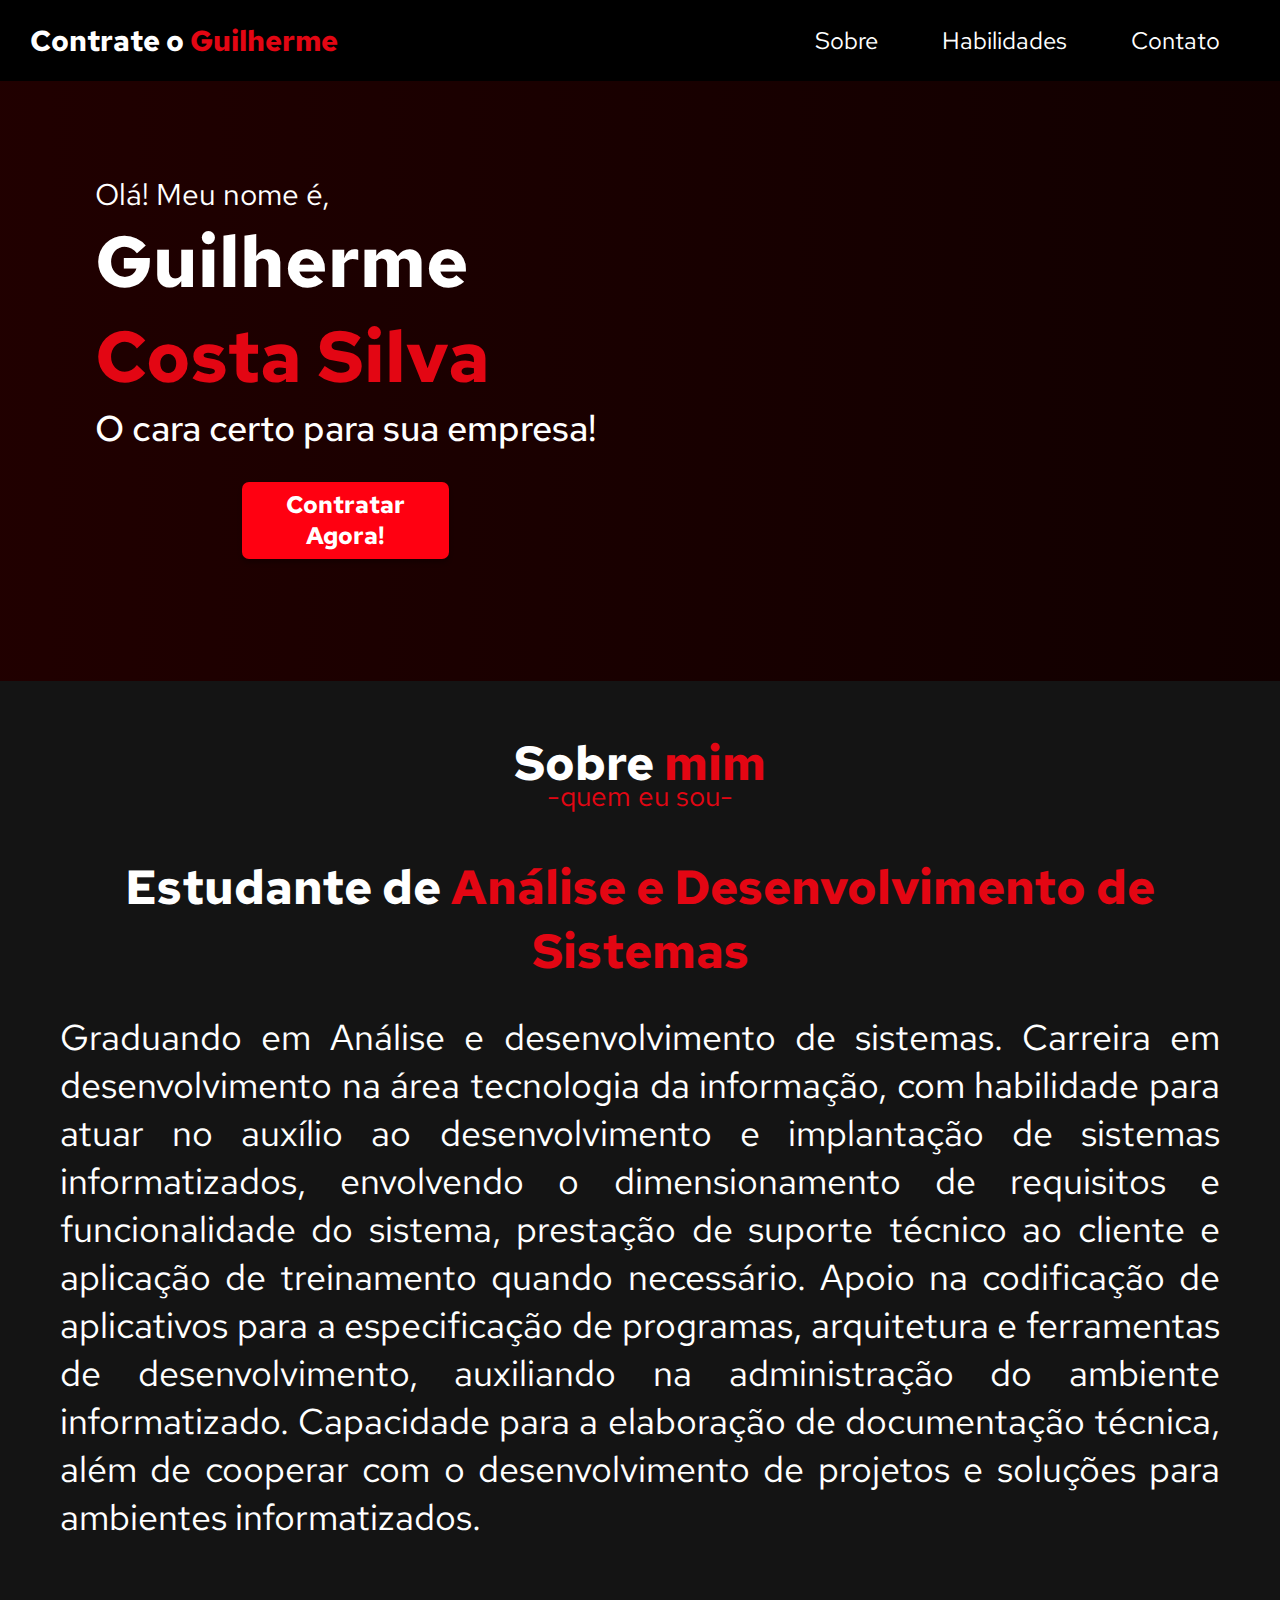
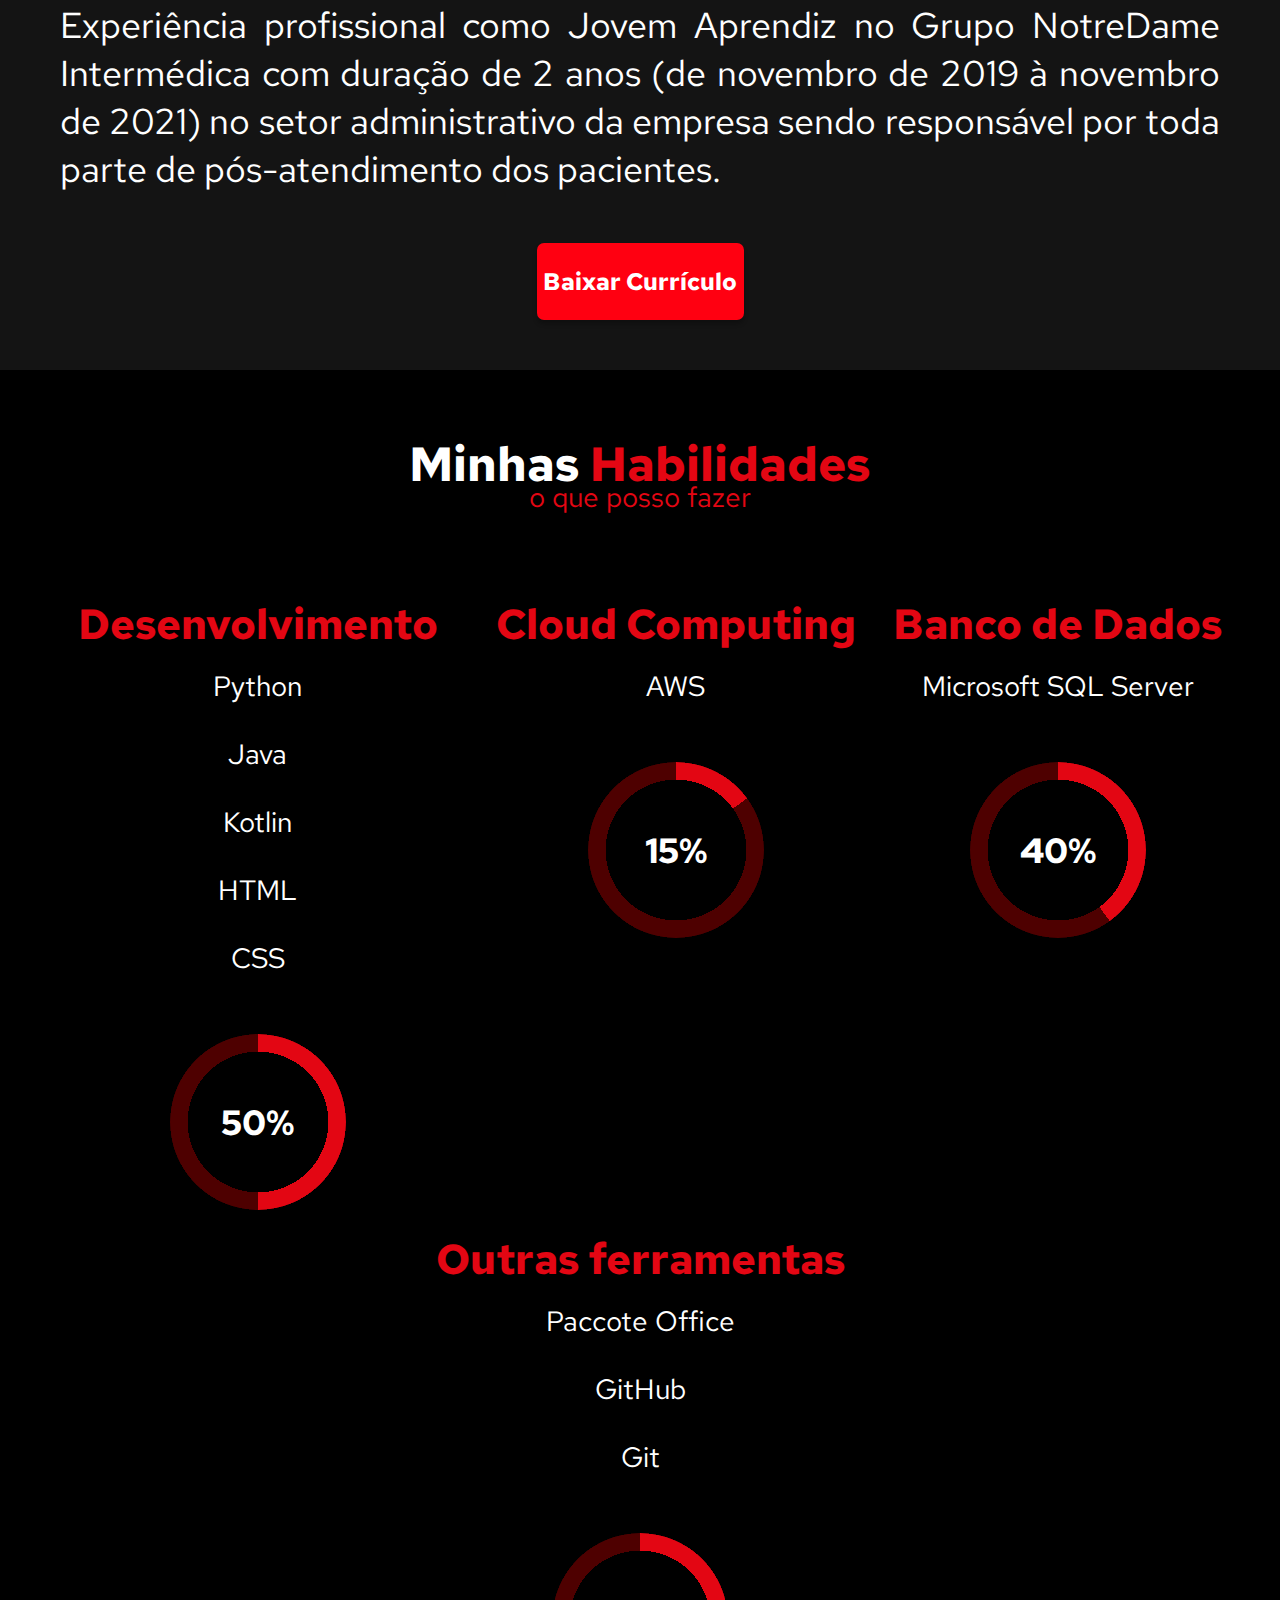
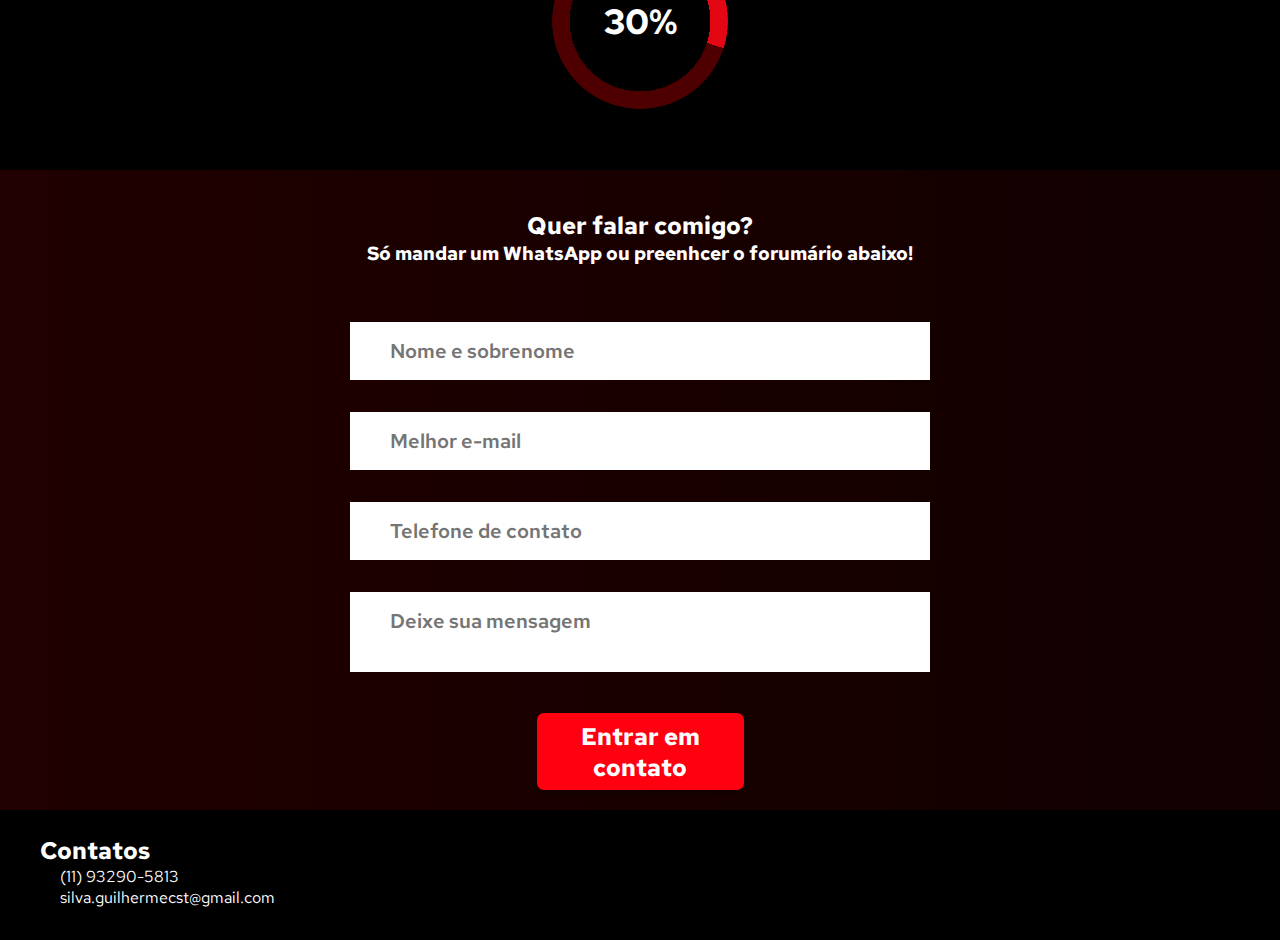
==== index.html @ 9d79dab5 "Add files via upload" ====
<!DOCTYPE html>
<html lang="pt-BR">

<head>
    <meta charset="UTF-8">
    <meta http-equiv="X-UA-Compatible" content="IE=edge">
    <meta name="viewport" content="width=device-width, initial-scale=1.0">
    <meta name="viewport" content="O profissional que você estava procurando para seu projeto!">
    <link rel="stylesheet" type="text/css" href="style.css">
    <title>Guilherme Costa Silva - Estudante de Análise e Desenvolvimento de Sistemas</title>
</head>

<body>
    <header>

        <p class="contrateoguilherme">Contrate o <em>Guilherme</em></p>
        <nav>
            <a href="#sobremim">Sobre</a>
            <a href="#habilidades">Habilidades</a>
            <a href="#contato">Contato</a>
        </nav>

    </header>
    <main class="conteudo">
        <section class="conteudo-banner">
            <div class="caixa-banner">
                <p class="texto-banner">Olá! Meu nome é,</p>
                <h1 class="nome-banner">
                    <p>Guilherme</p><em>Costa Silva</em>
                </h1>
                <h2 class="subtitulo-banner">O cara certo para sua empresa!</h2>
                <div class="botao1">
                    <button class="botao-contratar">Contratar<br>Agora!</button>
                </div>
            </div>
            <div></div>
        </section>
        <section class="sobremim" id="sobremim">
            <div class="titulo-sections">
                <h2 class="titulosections">Sobre <em>mim</em></h2>
                <h3 class="subtitulosections">-quem eu sou-</h3>
            </div>
            <div class="texto-sobremim">
                <h2 class="titulo-texto-sobremim">Estudante de <em>Análise e Desenvolvimento de Sistemas</em></h2>
                <p class="paragrafo-sobremim">Graduando em Análise e desenvolvimento de sistemas. Carreira em
                    desenvolvimento na área tecnologia da informação, com habilidade para atuar no auxílio ao
                    desenvolvimento e implantação de sistemas informatizados, envolvendo o dimensionamento de requisitos
                    e funcionalidade do sistema, prestação de suporte técnico ao cliente e aplicação de treinamento
                    quando necessário. Apoio na codificação de aplicativos para a especificação de programas,
                    arquitetura e ferramentas de desenvolvimento, auxiliando na administração do ambiente informatizado.
                    Capacidade para a elaboração de documentação técnica, além de cooperar com o desenvolvimento de
                    projetos e soluções para ambientes informatizados.</p>
                <p class="paragrafo-sobremim">Experiência profissional como Jovem Aprendiz no Grupo NotreDame
                    Intermédica com duração de 2 anos (de novembro de 2019 à novembro de 2021) no setor administrativo
                    da empresa sendo responsável por toda parte de pós-atendimento dos pacientes.</p>
                <button class="botao-curriculo">Baixar Currículo</button>
            </div>
        </section>
        <section class="minhashabilidades" id="habilidades">
            <div class="titulo-sections">
                <br><br>
                <h2 class="titulosections">Minhas <em>Habilidades</em></h2>
                <h3 class="subtitulosections">o que posso fazer</h3>
            </div>
            <div class="habilidades">
                <div class="desenvolvimento">
                    <h2 class="titulo-habilidades">Desenvolvimento</h2>
                    <p>Python</p>
                    <p>Java</p>
                    <p>Kotlin</p>
                    <p>HTML</p>
                    <p>CSS</p>
                    <br><br>
                    <div role="progressbar" aria-valuenow="65" aria-valuemin="0" aria-valuemax="100" style="--value:50">
                    </div>
                    <br>
                </div>
                <div class="cloud">
                    <h2 class="titulo-habilidades">Cloud Computing</h2>
                    <p>AWS</p>
                    <br><br>
                    <div role="progressbar" aria-valuenow="65" aria-valuemin="0" aria-valuemax="100" style="--value:15">
                    </div>
                    <br>
                </div>
                <div class="bancodedados">
                    <h2 class="titulo-habilidades">Banco de Dados</h2>
                    <p>Microsoft SQL Server</p>
                    <br><br>
                    <div role="progressbar" aria-valuenow="65" aria-valuemin="0" aria-valuemax="100" style="--value:40">
                    </div>
                    <br>
                </div>
                <div class="outrasferramentas">
                    <h2 class="titulo-habilidades">Outras ferramentas</h2>
                    <p>Paccote Office</p>
                    <p>GitHub</p>
                    <p>Git</p>
                    <br><br>
                    <div role="progressbar" aria-valuenow="65" aria-valuemin="0" aria-valuemax="100" style="--value:30">
                    </div>
                    <br>
                </div>
            </div>

        </section>
        <section>
            <div class="formularioctt" id="contato">
                <h2>Quer falar comigo?</h2>
                <h3>Só mandar um WhatsApp ou preenhcer o forumário abaixo!</h3>
                <form class="formulario" action="index.html" method="post">
                    <input type="text" class="insira-nome" placeholder="Nome e sobrenome">
                    <input type="email" class="insira-nome" placeholder="Melhor e-mail">
                    <input type="tel" class="insira-nome" placeholder="Telefone de contato">
                    <textarea class="insira-nome" placeholder="Deixe sua mensagem"></textarea>
                    <button class="mensagem-form">Entrar em contato</button>
                </form>
            </div>
        </section>
    </main>
    <footer>
        <div class="footer">
            <h2>Contatos</h2>
            <p>(11) 93290-5813</p>
            <p>silva.guilhermecst@gmail.com</p>
        </div>
    </footer>


</body>

</html>
---- style.css ----
@import url('https://fonts.googleapis.com/css2?family=Red+Hat+Text:wght@400;500;600;700&display=swap');

* {
    margin: 0;
    padding: 0;
    box-sizing: border-box;
    text-decoration: none;
    font-family: 'Red Hat Text', sans-serif;
    color: white;
}

header {
    display: flex;
    flex-direction: row;
    justify-content: space-between;
    align-items: center;
    background-color: #000000;
    padding: 0 30px;
    height: 81px;
}

.contrateoguilherme {
    font-weight: bold;
    font-size: 29px;
}

em {
    color: #E30613;
    font-style: normal;
}

nav a{
    margin: 0 30px;
    font-size: 24px;
}

nav a:hover {
    color: #E30613;
    cursor: pointer;   
}

body {
    font-size: 100%;
    background: linear-gradient(270deg, #000000 -110.7%, #350000 232.49%);
}

.conteudo-banner {
    display: flex;
    flex-direction: row;
    align-items: center;
    justify-content: space-around;
    height: 600px;
    background-image: url(Imagens/hero.png);
    background-repeat: no-repeat;
    background-position: right;
    padding-right: 400px;
}


.caixa-banner {
    font-size: 30px;
    display: flex;
    flex-direction: column;
    align-items: left;
    justify-content: space-around;
}

.nome-banner {
    font-size: 72px;

}

.subtitulo-banner {
    font-size: 36px;
    font-weight: 500;
}

.botao1 {
    display: flex;
    justify-content: center;
    margin: 30px 0;
}

.botao-contratar {
    background-color: #ff0011;
    width: 207px;
    height: 77px;
    border-width: 0;
    border-radius: 7px;
    font-size: 24px;
    font-weight: bold;
    box-shadow: 0px 4px 4px rgba(0, 0, 0, 0.25);
}

.botao-contratar:hover {
    background-color: #E30613;
    cursor: pointer;   
}


.sobremim {
    background-color: #141414;
    z-index: 1;
    text-align: center;
    padding: 30px;
    display: flex;
    flex-direction: column;
}

.titulosections {
    padding-top: 20px;
    font-size: 48px;
    font-weight: bold;
}

.subtitulosections {
    font-weight: normal;
    font-size: 28px;
    color:#E30613;
    margin: -18px 0 0 0;
}

.titulo-texto-sobremim {
    margin-top: 40px;
    font-size: 48px;
    font-weight: bold;
}

.paragrafo-sobremim {
    font-weight: normal;
    font-size: 36px;
    padding: 30px;
    text-align: justify;
}

.botao-curriculo {
    background-color: #ff0011;
    width: 207px;
    height: 77px;
    border-width: 0;
    border-radius: 7px;
    font-size: 24px;
    font-weight: bold;
    box-shadow: 0px 4px 4px rgba(0, 0, 0, 0.25);
    margin: 20px 0;
}

.botao-curriculo:hover {
    background-color: #E30613;
    cursor: pointer;   
}

.minhashabilidades {
    background-color: #000000;
    text-align: center;
}

.desenvolvimento {
    display: flex;
    flex-direction: column;
    align-items: center;
}

.cloud {
    display: flex;
    flex-direction: column;
    align-items: center;
}

.bancodedados {
    display: flex;
    flex-direction: column;
    align-items: center;
}

.outrasferramentas {
    display: flex;
    flex-direction: column;
    align-items: center;
}

.habilidades {
    display: flex;
    flex-direction: row;
    justify-content: space-evenly;
    padding: 40px;
    align-items: flex-start;
    margin-top: 40px;
    flex-wrap: wrap;
}

.titulo-habilidades {
    font-size: 42px;
    color: #E30613;
}

.habilidades p {
    font-size: 28px;
    font-weight: 400;
    margin: 15px 0;
}

.cloud, .desenvolvimento, .bancodedados .outrasferramentas {
    width: 400px;
    display: flex;
    flex-direction: column;
    justify-content: center;
    align-items: center;
}


@keyframes growProgressBar {
    0%, 33% { --pgPercentage: 0; }
    100% { --pgPercentage: var(--value); }
  }
  
  @property --pgPercentage {
    syntax: '<number>';
    inherits: false;
    initial-value: 0;
  }
  
  div[role="progressbar"] {
    --size: 11rem;
    --fg: #E30613;
    --bg: rgb(78, 0, 0);
    --pgPercentage: var(--value);
    animation: growProgressBar 3s 1 forwards;
    width: var(--size);
    height: var(--size);
    border-radius: 50%;
    display: grid;
    place-items: center;
    background: 
      radial-gradient(closest-side, rgb(0, 0, 0) 80%, transparent 0 100%, rgb(0, 0, 0) 0),
      conic-gradient(var(--fg) calc(var(--pgPercentage) * 1%), var(--bg) 0)
      ;
    font-size: calc(var(--size) / 5);
    font-weight: bold;
    color: white;
  }
  
  div[role="progressbar"]::before {
    counter-reset: percentage var(--value);
    content: counter(percentage) '%';
  }

.formulario {
    margin-top: 40px;
    font-family:'Red Hat Text', sans-serif;
}

.formularioctt {
    margin-top: 40px;
    text-align: center;
    display: flex;
    align-items: center;
    flex-direction: column;
}

.formulario {
    padding: 0 10px;
    overflow: hidden;
    max-width: 600px;
}

.insira-nome {
    width: 100%;
    margin: 16px 0;
    border: 0;
    padding: 16px 40px;
    outline: none;
    color: #000000;
    transition: 0.5s;
    font-weight: 600;
    font-size: 20px;
}

.insira-nome:focus {
    box-shadow: 0 0 10px 2px #E30613; 
}

textarea {
    resize: none;
    height: 80px;
}

.mensagem-form {
    background-color: #ff0011;
    width: 207px;
    height: 77px;
    border-width: 0;
    border-radius: 7px;
    font-size: 24px;
    font-weight: bold;
    box-shadow: 0px 4px 4px rgba(0, 0, 0, 0.25);
    margin: 20px 0;
}

.mensagem-form:hover {
    background-color: #E30613;
    cursor: pointer;   
}

footer {
    background-color: #000000;
    height: 130px;
}

.footer {
    padding-top: 25px;
}
footer h2 {
    margin-left: 40px;
}

footer p {
    margin-left: 60px;
}
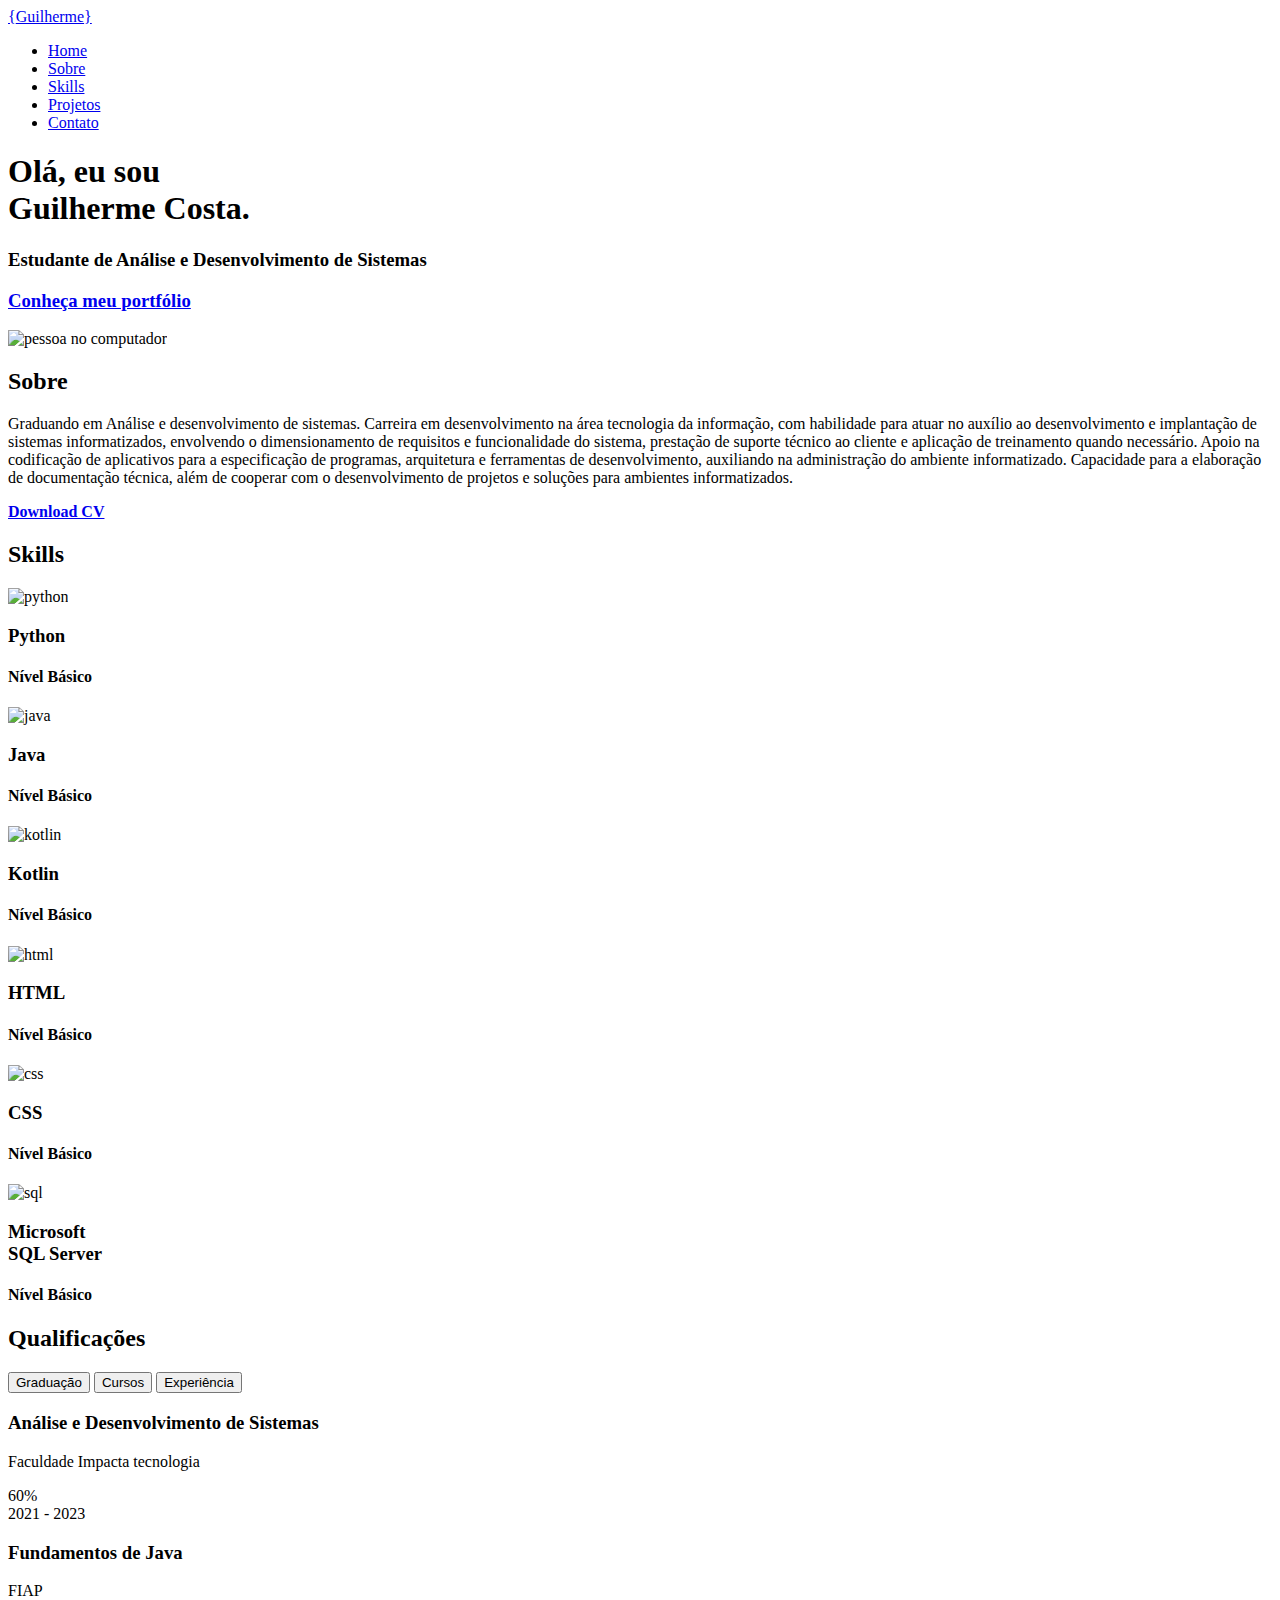
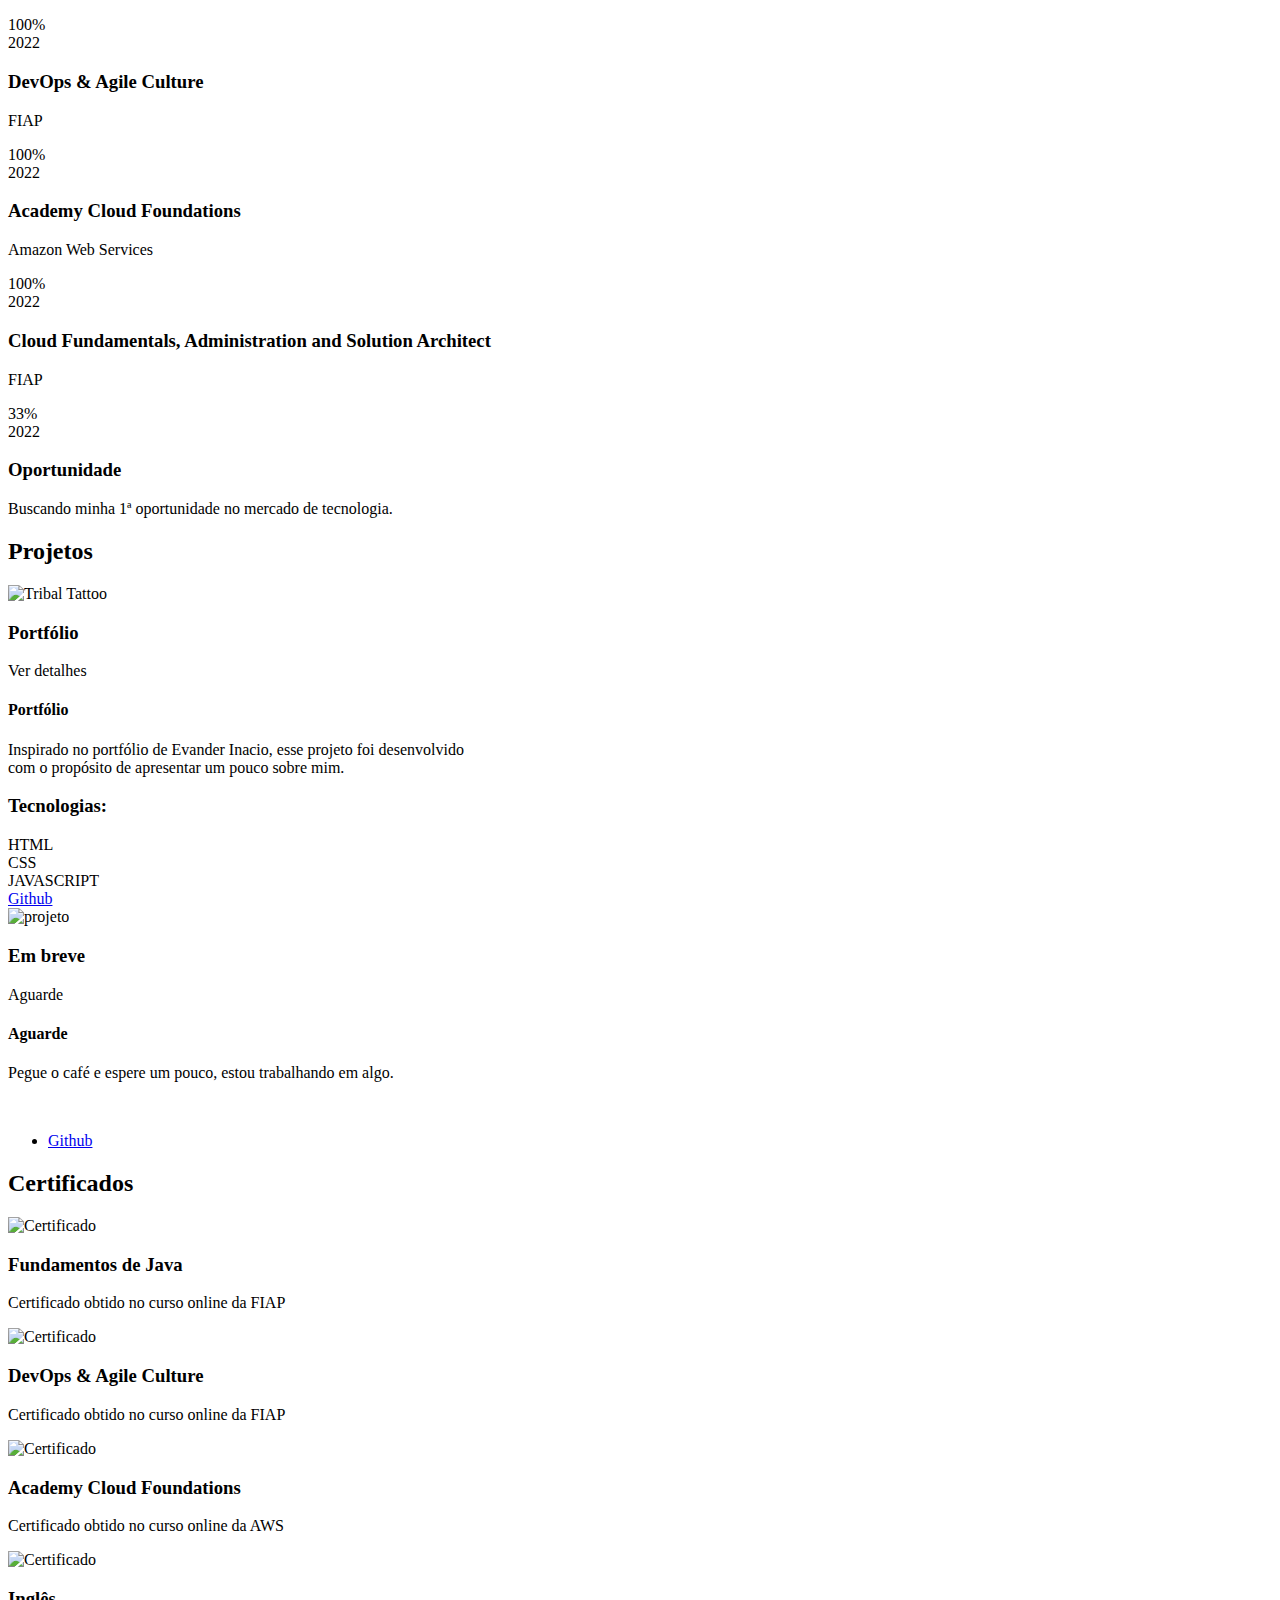
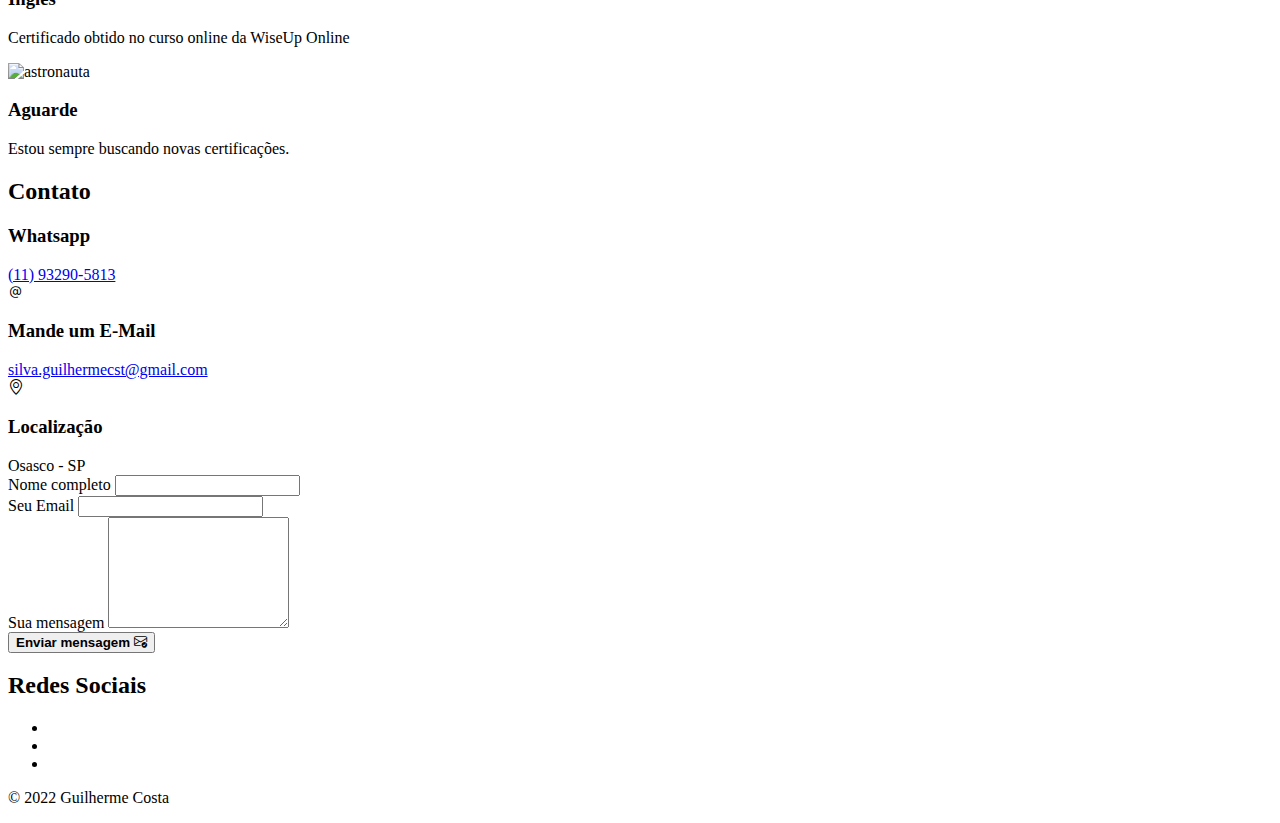
==== commit 78c41b5a: "Add files via upload" ====
--- a/index.html
+++ b/index.html
@@ -2,131 +2,634 @@
 <html lang="pt-BR">
 
 <head>
-    <meta charset="UTF-8">
-    <meta http-equiv="X-UA-Compatible" content="IE=edge">
-    <meta name="viewport" content="width=device-width, initial-scale=1.0">
-    <meta name="viewport" content="O profissional que você estava procurando para seu projeto!">
-    <link rel="stylesheet" type="text/css" href="style.css">
-    <title>Guilherme Costa Silva - Estudante de Análise e Desenvolvimento de Sistemas</title>
+
+  <meta charset="UTF-8">
+  <meta http-equiv="X-UA-Compatible" content="IE=edge">
+  <meta name="viewport" content="width=device-width, initial-scale=1.0">
+
+  <!--============= Unicons css ===================-->
+  <link rel="stylesheet" href="https://unicons.iconscout.com/release/v4.0.0/css/line.css" />
+
+  <!--============= bootstrap icons ===================-->
+  <link rel="stylesheet" href="https://cdn.jsdelivr.net/npm/bootstrap-icons@1.8.1/font/bootstrap-icons.css">
+
+  <!--============= Swiper ===================-->
+  <link rel="stylesheet" href="assets/css/swiper-bundle.min.css">
+
+  <link rel="stylesheet" href="assets/css/style.css">
+  <link rel="icon" href="assets/images/logo.svg">
+  <link rel="shortcut icon" href="assets/imagens/shortcut-icon.webp">
+  <title>Guilherme Costa</title>
 </head>
 
 <body>
-    <header>
-
-        <p class="contrateoguilherme">Contrate o <em>Guilherme</em></p>
-        <nav>
-            <a href="#sobremim">Sobre</a>
-            <a href="#habilidades">Habilidades</a>
-            <a href="#contato">Contato</a>
-        </nav>
-
-    </header>
-    <main class="conteudo">
-        <section class="conteudo-banner">
-            <div class="caixa-banner">
-                <p class="texto-banner">Olá! Meu nome é,</p>
-                <h1 class="nome-banner">
-                    <p>Guilherme</p><em>Costa Silva</em>
-                </h1>
-                <h2 class="subtitulo-banner">O cara certo para sua empresa!</h2>
-                <div class="botao1">
-                    <button class="botao-contratar">Contratar<br>Agora!</button>
-                </div>
-            </div>
-            <div></div>
-        </section>
-        <section class="sobremim" id="sobremim">
-            <div class="titulo-sections">
-                <h2 class="titulosections">Sobre <em>mim</em></h2>
-                <h3 class="subtitulosections">-quem eu sou-</h3>
-            </div>
-            <div class="texto-sobremim">
-                <h2 class="titulo-texto-sobremim">Estudante de <em>Análise e Desenvolvimento de Sistemas</em></h2>
-                <p class="paragrafo-sobremim">Graduando em Análise e desenvolvimento de sistemas. Carreira em
-                    desenvolvimento na área tecnologia da informação, com habilidade para atuar no auxílio ao
-                    desenvolvimento e implantação de sistemas informatizados, envolvendo o dimensionamento de requisitos
-                    e funcionalidade do sistema, prestação de suporte técnico ao cliente e aplicação de treinamento
-                    quando necessário. Apoio na codificação de aplicativos para a especificação de programas,
-                    arquitetura e ferramentas de desenvolvimento, auxiliando na administração do ambiente informatizado.
-                    Capacidade para a elaboração de documentação técnica, além de cooperar com o desenvolvimento de
-                    projetos e soluções para ambientes informatizados.</p>
-                <p class="paragrafo-sobremim">Experiência profissional como Jovem Aprendiz no Grupo NotreDame
-                    Intermédica com duração de 2 anos (de novembro de 2019 à novembro de 2021) no setor administrativo
-                    da empresa sendo responsável por toda parte de pós-atendimento dos pacientes.</p>
-                <button class="botao-curriculo">Baixar Currículo</button>
-            </div>
-        </section>
-        <section class="minhashabilidades" id="habilidades">
-            <div class="titulo-sections">
-                <br><br>
-                <h2 class="titulosections">Minhas <em>Habilidades</em></h2>
-                <h3 class="subtitulosections">o que posso fazer</h3>
-            </div>
-            <div class="habilidades">
-                <div class="desenvolvimento">
-                    <h2 class="titulo-habilidades">Desenvolvimento</h2>
-                    <p>Python</p>
-                    <p>Java</p>
-                    <p>Kotlin</p>
-                    <p>HTML</p>
-                    <p>CSS</p>
-                    <br><br>
-                    <div role="progressbar" aria-valuenow="65" aria-valuemin="0" aria-valuemax="100" style="--value:50">
-                    </div>
-                    <br>
-                </div>
-                <div class="cloud">
-                    <h2 class="titulo-habilidades">Cloud Computing</h2>
-                    <p>AWS</p>
-                    <br><br>
-                    <div role="progressbar" aria-valuenow="65" aria-valuemin="0" aria-valuemax="100" style="--value:15">
-                    </div>
-                    <br>
-                </div>
-                <div class="bancodedados">
-                    <h2 class="titulo-habilidades">Banco de Dados</h2>
-                    <p>Microsoft SQL Server</p>
-                    <br><br>
-                    <div role="progressbar" aria-valuenow="65" aria-valuemin="0" aria-valuemax="100" style="--value:40">
-                    </div>
-                    <br>
-                </div>
-                <div class="outrasferramentas">
-                    <h2 class="titulo-habilidades">Outras ferramentas</h2>
-                    <p>Paccote Office</p>
-                    <p>GitHub</p>
-                    <p>Git</p>
-                    <br><br>
-                    <div role="progressbar" aria-valuenow="65" aria-valuemin="0" aria-valuemax="100" style="--value:30">
-                    </div>
-                    <br>
-                </div>
-            </div>
-
-        </section>
-        <section>
-            <div class="formularioctt" id="contato">
-                <h2>Quer falar comigo?</h2>
-                <h3>Só mandar um WhatsApp ou preenhcer o forumário abaixo!</h3>
-                <form class="formulario" action="index.html" method="post">
-                    <input type="text" class="insira-nome" placeholder="Nome e sobrenome">
-                    <input type="email" class="insira-nome" placeholder="Melhor e-mail">
-                    <input type="tel" class="insira-nome" placeholder="Telefone de contato">
-                    <textarea class="insira-nome" placeholder="Deixe sua mensagem"></textarea>
-                    <button class="mensagem-form">Entrar em contato</button>
-                </form>
-            </div>
-        </section>
-    </main>
-    <footer>
-        <div class="footer">
-            <h2>Contatos</h2>
-            <p>(11) 93290-5813</p>
-            <p>silva.guilhermecst@gmail.com</p>
-        </div>
-    </footer>
-
-
+
+  <!--================== HEADER ========================-->
+  <header class="header" id="header">
+    <nav class="nav container">
+
+      <a href="#" class="nav_logo"><span class="logo_cor">{</span>Guilherme<span class="logo_cor">}</span></a>
+
+      <div class="nav_menu" id="nav-menu">
+        <ul class="nav_list grid">
+
+          <li class="nav_item">
+            <a href="#home" class="nav_link active-link"> Home </a>
+          </li>
+
+          <li class="nav_item">
+            <a href="#about" class="nav_link">Sobre</a>
+          </li>
+
+          <li class="nav_item">
+            <a href="#skills" class="nav_link">Skills</a>
+          </li>
+
+          <li class="nav_item">
+            <a href="#portfolio" class="nav_link">Projetos</a>
+          </li>
+
+          <li class="nav_item">
+            <a href="#contact" class="nav_link">Contato</a>
+          </li>
+        </ul>
+        <i class="uil uil-times nav_close" id="nav-close"></i>
+      </div>
+
+      <div class="nav_btns">
+        <!-- Theme change button -->
+        <i class="uil uil-moon change-theme uil-sun" id="theme-button"></i>
+
+        <div class="nav_toggle" id="nav-toggle">
+          <i class="uil uil-bars"></i>
+        </div>
+      </div>
+    </nav>
+  </header>
+
+  <!--================== MAIN ========================-->
+  <main class="main">
+
+    <!--================== HOME ========================-->
+    <section class="home section home_section" id="home">
+      <div class="home_container container grid">
+        <div class="home_content grid">
+
+          <div class="home_social">
+            <a href="https://www.linkedin.com/in/silva-guilherme-costa" target="_blank"
+              class="home_social-icon delaySmallReveal">
+              <i class="uil uil-linkedin-alt"></i>
+            </a>
+            <a href="https://api.whatsapp.com/send?phone=+5511932905813&text=Olá Guilherme! te achei através de seu portfólio."
+              target="_blank" class="home_social-icon delayMediumReveal">
+              <i class="uil uil-whatsapp"></i>
+            </a>
+            <a href="https://github.com/Guilhermecst" target="_blank" class="home_social-icon delayLargeReveal">
+              <i class="uil uil-github-alt"></i>
+            </a>
+          </div>
+
+          <div class="home_effect-wrap">
+            <div class="effect effect-1"></div>
+            <div class="effect effect-3">
+            </div>
+          </div>
+
+          <div class="home_data">
+            <h1 class="home_title">Olá, eu sou <br> Guilherme Costa<span class="score">.</span></h1>
+            <h3 class="home_subtitle home_animation">Estudante de Análise e Desenvolvimento de Sistemas<h3>
+
+                <a href="#portfolio" class="button_main">
+                  <b>Conheça meu portfólio</b> <i class="uil uil-message button_icon"></i>
+                </a>
+
+          </div>
+        </div>
+      </div>
+    </section>
+
+    <div class="home_desktop">
+      <div class="home_people">
+        <img class="developer-img" src="assets/imagens/developer.png" alt="pessoa no computador">
+      </div>
+    </div>
+    </div>
+
+    <!--================== ABOUT ========================-->
+    <section class="about section" id="about">
+      <h2 class="section_title">Sobre</h2>
+
+      <div class="about_container container grid">
+
+        <div class="about_data">
+          <p class="about_description"> Graduando em Análise e desenvolvimento de sistemas.
+            Carreira em desenvolvimento na área tecnologia da informação,
+            com habilidade para atuar no auxílio ao desenvolvimento e implantação
+            de sistemas informatizados, envolvendo o dimensionamento de requisitos e
+            funcionalidade do sistema, prestação de suporte técnico ao cliente e aplicação
+            de treinamento quando necessário. Apoio na codificação de aplicativos para a
+            especificação de programas, arquitetura e ferramentas de desenvolvimento,
+            auxiliando na administração do ambiente informatizado. Capacidade para a
+            elaboração de documentação técnica, além de cooperar com o desenvolvimento de
+            projetos e soluções para ambientes informatizados.<i class="uil uil-rocket card_icon pont"></i>
+          </p>
+
+          <div class="about_buttons">
+            <a download="" href="assets/pdf/Guilherme Costa Silva.pdf" class="button_main" target="_blank"> <b> Download
+                CV</b><i class="uil uil-import button_icon"></i></a>
+          </div>
+
+        </div>
+      </div>
+
+    </section>
+
+    <!--================== SKILLS ========================-->
+    <section class="skills section" id="skills">
+
+      <h2 class="section_title delaySmallReveal">Skills</h2>
+
+      <div class="skills_container container grid">
+
+        <!-- ============== Python ===================== -->
+
+        <div class="skills_card delayLargeReveal card">
+          <span class="python card-border"></span>
+          <div class="circle circle1">
+            <img class="skills_img" src="assets/imagens/icones/python.png" alt="python">
+          </div>
+          <h3 class="card_title">Python</h3>
+
+          <h4 class="card_subtitle">Nível Básico </h4>
+
+        </div>
+
+        <!-- ============== Java ===================== -->
+
+        <div class="skills_card delayMediumReveal card">
+          <span class="java card-border"></span>
+          <div class="circle circle2">
+            <img class="skills_img" src="assets/imagens/icones/java.png" alt="java">
+          </div>
+          <h3 class="card_title">Java</h3>
+
+          <h4 class="card_subtitle">Nível Básico</h4>
+
+        </div>
+
+        <!-- ============== Kotlin ===================== -->
+
+        <div class="skills_card delaySmallReveal card">
+          <span class="kotlin card-border"></span>
+          <div class="circle circle3">
+            <img class="skills_img" src="assets/imagens/icones/kotlin.png" alt="kotlin">
+          </div>
+          <h3 class="card_title">Kotlin</h3>
+
+          <h4 class="card_subtitle">Nível Básico</h4>
+
+        </div>
+
+        <!-- ============== HTML ===================== -->
+
+        <div class="skills_card delayLargeReveal" id="card">
+          <span class="html card-border"></span>
+          <div class="circle circle4">
+            <img class="skills_img" src="assets/imagens/icones/html.png" alt="html">
+          </div>
+          <h3 class="card_title">HTML</h3>
+
+          <h4 class="card_subtitle">Nível Básico </h4>
+
+        </div>
+
+        <!-- ============== CSS ===================== -->
+
+        <div class="skills_card delayMediumReveal card">
+          <span class="css card-border"></span>
+          <div class="circle circle5">
+            <img class="skills_img" src="assets/imagens/icones/css.png" alt="css">
+          </div>
+          <h3 class="card_title">CSS</h3>
+
+          <h4 class="card_subtitle">Nível Básico </h4>
+
+        </div>
+
+        <!-- ============== SQL ===================== -->
+
+        <div class="skills_card delaySmallReveal">
+          <span class="sql card-border"></span>
+          <div class="circle circle6">
+            <img class="skills_img" src="assets/imagens/icones/sql.png" alt="sql">
+          </div>
+          <h3 class="card_title">Microsoft<br>SQL Server</h3>
+
+          <h4 class="card_subtitle">Nível Básico </h4>
+
+        </div>
+
+      </div>
+    </section>
+
+    <!--================== QUALIFICATION ========================-->
+    <section class="app-section qualification section">
+      <div class="qualification_container container">
+        <h2 class="section_title">Qualificações</h2>
+
+        <div class="tab-wrap">
+          <div class="tab ">
+            <button class="tab_button" onclick="openTab(event, 'Formacao')" id="Open">Graduação</button>
+            <button class="tab_button" onclick="openTab(event, 'Cursos')">Cursos</button>
+            <button class="tab_button" onclick="openTab(event, 'Experiência')">Experiência</button>
+          </div>
+
+          <div id="Formacao" class="tabcontent">
+            <div class="qualification_titles">
+              <h3 class="qualification_name">Análise e Desenvolvimento de Sistemas</h3>
+              <p class="qualification_description">Faculdade Impacta tecnologia</p>
+
+              <div class="status">
+                <span class="qualification_number"><span class="pont-green">60%</span></span>
+              </div>
+
+              <div class="qualification_calendar">
+                <i class="uil uil-calendar-alt"></i>
+                2021 - 2023
+              </div>
+            </div>
+
+            <div class="qualification_bar">
+              <div class="qualification_percentage qualification_impacta">
+              </div>
+            </div>
+          </div>
+
+          <div id="Cursos" class="tabcontent ">
+            <div class="fund-java">
+              <div class="qualification_titles">
+                <h3 class="qualification_name">Fundamentos de Java</h3>
+                <p class="qualification_description">FIAP</p>
+
+                <div class="status">
+                  <span class="qualification_number"><span class="pont-purple">100%</span></span>
+                </div>
+
+                <div class="qualification_calendar">
+                  <i class="uil uil-calendar-alt"></i>
+                  2022
+                </div>
+              </div>
+
+              <div class="qualification_bar">
+                <span class="qualification_percentage qualification_fund_java"></span>
+              </div>
+            </div>
+
+            <div class="devops">
+              <div class="qualification_titles">
+                <h3 class="qualification_name">DevOps & Agile Culture</h3>
+                <p class="qualification_description">FIAP</p>
+
+                <div class="status">
+                  <span class="qualification_number"><span class="pont-red">100%</span></span>
+                </div>
+
+                <div class="qualification_calendar">
+                  <i class="uil uil-calendar-alt"></i>
+                  2022
+                </div>
+              </div>
+
+              <div class="qualification_bar">
+                <span class="qualification_percentage qualification_devops"></span>
+              </div>
+
+              <div class="acf">
+                <div class="qualification_titles">
+                  <h3 class="qualification_name">Academy Cloud Foundations</h3>
+                  <p class="qualification_description">Amazon Web Services</p>
+
+                  <div class="status">
+                    <span class="qualification_number"> <span class="pont-green">100%</span></span>
+                  </div>
+
+                  <div class="qualification_calendar">
+                    <i class="uil uil-calendar-alt"></i>
+                    2022
+                  </div>
+                </div>
+
+                <div class="qualification_bar">
+                  <span class="qualification_percentage qualification_acf"></span>
+                </div>
+              </div>
+
+              <div class="cloud-adm">
+                <div class="qualification_titles">
+                  <h3 class="qualification_name">Cloud Fundamentals, Administration and Solution Architect</h3>
+                  <p class="qualification_description">FIAP</p>
+
+                  <div class="status">
+                    <span class="qualification_number"> <span class="pont-orange">33%</span></span>
+                  </div>
+
+                  <div class="qualification_calendar">
+                    <i class="uil uil-calendar-alt"></i>
+                    2022
+                  </div>
+                </div>
+
+                <div class="qualification_bar">
+                  <span class="qualification_percentage qualification_cloud_adm"></span>
+                </div>
+              </div>
+
+            </div>
+          </div>
+
+          <div id="Experiência" class="tabcontent">
+            <div class="qualification_titles">
+              <h3 class="qualification_name">Oportunidade</h3>
+              <p class="qualification_description">Buscando minha 1ª oportunidade no mercado de tecnologia.</p>
+            </div>
+          </div>
+
+        </div>
+
+    </section>
+
+            <!--==================== PORTFOLIO ====================-->
+    <section class="portfolios section" id="portfolio">
+      <h2 class="section_title">Projetos</span></h2>
+  
+      <div class="portfolios_container container grid">
+        <!--==================== PORTFOLIO 1 ====================-->
+        <div class="portfolios_content">
+              <div>
+                <img class="portfolio_img" src="assets/imagens/developer.png" 
+                alt="Tribal Tattoo">  
+                <h3 class="portfolios_title"><i class="uil uil-pen portfolios_icon"></i>Portfólio</h3>
+              </div>
+
+              <span class=" portfolios_button">
+                Ver detalhes 
+                <i class="uil uil-arrow-right button_icon"></i>
+              </span>
+
+              <div class="portfolios_modal">
+                  <div class="portfolios_modal-content">
+                      <h4 class="portfolios_modal-title">Portfólio<i class="uil uil-layers button_icon pont"></i></h4>
+                      <i class="uil uil-times portfolios_modal-close"></i>
+
+                      <p>Inspirado no portfólio de Evander Inacio, esse projeto foi desenvolvido<br>com o propósito de apresentar um pouco sobre mim.</p> 
+                    
+                    <div class="portfolio_tech">
+                       <h3><i class="uil uil-check-circle portfolios_modal-icon"></i> Tecnologias:</h3>
+                       <article class="portfolio_tech-icon">
+                        <div class="button button--flex ">HTML</div> 
+                        <div class="button button--flex">CSS</div>
+                        <div class="button button--flex ">JAVASCRIPT</div></article>
+                      </div>
+
+                        <div class="portfolio_button">
+                          <a href="https://github.com/Guilhermecst/Portfolio" target="_blank" class="button button--flex button--white">
+                          <i class="uil uil-github-alt button_icon"></i> Github</a>
+
+                          <i class="uil uil-signout button_icon"></i></a>
+                        </div>
+                  </div>
+              </div>
+        </div>
+
+        <!--==================== PORTFOLIO 2 ====================-->
+
+        <div class="portfolios_content visibility">
+          <div>
+            <img class="portfolio_img" src="assets/imagens/project.png" alt="projeto">
+            <h3 class="portfolios_title"> <i class="uil uil-arrow portfolios_icon"></i> Em breve</h3>
+          </div>
+
+          <span class="portfolios_button">
+            Aguarde <i class="uil uil-coffee button_icon"></i>
+          </span>
+
+          <div class="portfolios_modal">
+            <div class="portfolios_modal-content">
+              <h4 class="portfolios_modal-title"> Aguarde <i class="uil uil-coffee pont"></i></h4>
+              <i class="uil uil-times portfolios_modal-close"></i>
+
+              <p> <i class="uil uil-check-circle portfolios_modal-icon"></i>
+                Pegue o café e espere um pouco, estou trabalhando em algo.
+              </p> <br>
+
+              <ul class="portfolios_modal-portfolios grid">
+                <li class="portfolios_modal-portfolio">
+
+                  <div class="portfolio_button">
+                    <a href="https://github.com/Guilhermecst" target="_blank"
+                      class="button button--flex button--small button--link button--white"><i
+                        class="uil uil-github-alt button_icon"></i> Github</a>
+                  </div>
+                </li>
+              </ul>
+            </div>
+          </div>
+        </div>
+      </div>
+
+    </section>
+
+    <!--================== CERTIFICATES ========================-->
+    <section class="certificate action section">
+      <h2 class="section_title delaySmallReveal">Certificados</span></h2>
+
+      <div class="certificate_container container swiper mySwiper delayLargeReveal">
+        <div class="swiper-wrapper">
+
+          <!--======== CERTIFICATES 1 ========-->
+          <div class="certificate_content grid swiper-slide">
+            <img src="assets/imagens/certificados/FIAP - Fundamentos Java.png" alt="Certificado"
+              class="certificate_img">
+
+            <div class="certificate_data">
+              <h3 class="certificate_title">Fundamentos de Java</h3>
+              <p class="certificate_description"> Certificado obtido no curso online da FIAP</p>
+              </a>
+            </div>
+          </div>
+
+          <!--======== CERTIFICATES 2 ========-->
+          <div class="certificate_content grid swiper-slide">
+            <img src="assets/imagens/certificados/FIAP - DevOps & Agile Culture.png" alt="Certificado"
+              class="certificate_img">
+
+            <div class="certificate_data">
+              <h3 class="certificate_title">DevOps & Agile Culture</h3>
+              <p class="certificate_description">Certificado obtido no curso online da FIAP </p>
+              </a>
+            </div>
+          </div>
+
+          <!--======== CERTIFICATES 3 ========-->
+          <div class="certificate_content grid swiper-slide">
+            <img src="assets/imagens/certificados/AWS - Academy Cloud Foundations.jpg" alt="Certificado"
+              class="certificate_img">
+
+            <div class="certificate_data">
+              <h3 class="certificate_title">Academy Cloud Foundations</h3>
+              <p class="certificate_description"> Certificado obtido no curso online da AWS</p>
+            </div>
+          </div>
+
+          <!--======== CERTIFICATES 4 ========-->
+          <div class="certificate_content grid swiper-slide">
+            <img src="assets/imagens/certificados/WiseUp - Inglês.jpg" alt="Certificado" class="certificate_img">
+
+            <div class="certificate_data">
+              <h3 class="certificate_title">Inglês</h3>
+              <p class="certificate_description"> Certificado obtido no curso online da WiseUp Online</p>
+            </div>
+          </div>
+
+          <!--======== CERTIFICATES 5 ========-->
+          <div class="certificate_content grid swiper-slide">
+            <img src="assets/imagens/certificados/certification-img.png" alt="astronauta" class="certificate_img">
+
+            <div class="certificate_data">
+              <h3 class="certificate_title">Aguarde</h3>
+              <p class="certificate_description"> Estou sempre buscando novas certificações.</p>
+            </div>
+          </div>
+        </div>
+
+        <div class="swiper-button-next">
+          <i class="uil uil-angle-right-b swiper-certificate-icon"></i>
+        </div>
+        <div class="swiper-button-prev">
+          <i class="uil uil-angle-left-b swiper-certificate-icon"></i>
+        </div>
+        <div class="swiper-pagination"></div>
+      </div>
+    </section>
+
+    <!--================== CONTACT ========================-->
+    <section class="contact section" id="contact">
+      <h2 class="section_title">Contato</span></h2>
+
+      <div class="contact_container container grid">
+        <div class="div_contact">
+
+          <div class="contact_information">
+            <i class="uil uil-whatsapp contact_icon"></i>
+            <div>
+              <h3 class="contact_title">Whatsapp</h3>
+              <span class="contact_subtitle"><a
+                  href="https://api.whatsapp.com/send?phone=+5511932905813&text=Olá Guilherme! te achei através de seu portfólio."
+                  target="_blank">(11) 93290-5813</a></span>
+            </div>
+          </div>
+
+          <div class="contact_information">
+            <i class="bi bi-at contact_icon"></i>
+            <div>
+              <h3 class="contact_title">Mande um E-Mail</h3>
+              <span class="contact_subtitle"> <a
+                  href="mailto:silva.guilhermecst@gmail.com">silva.guilhermecst@gmail.com</a> </span>
+            </div>
+          </div>
+
+          <div class="contact_information">
+            <i class="bi bi-geo-alt contact_icon"></i>
+            <div>
+              <h3 class="contact_title">Localização</h3>
+              <span class="contact_subtitle"> Osasco - SP</span>
+            </div>
+          </div>
+        </div>
+
+        <form action="https://formsubmit.co/silva.guilhermecst@gmail.com" method="POST" class="contact_form grid">
+
+          <div class="contact_inputs grid">
+
+            <div class="contact_content">
+              <label for="nome" class="contact_label"><i class="uil uil-user"></i> Nome completo </label>
+              <input id="nome" type="text" name="name" required class="contact_input">
+            </div>
+
+            <div class="contact_content">
+              <label for="email" class="contact_label"> <i class="uil uil-envelope"></i> Seu Email </label>
+              <input id="email" type="email" name="email" required class="contact_input">
+            </div>
+          </div>
+
+          <div class="contact_content">
+            <label for="mensagem" class="contact_label"><i class="uil uil-comment-lines"></i> Sua mensagem </label>
+            <textarea name="mensagem" id="mensagem" required cols="0" rows="7" class="contact_input"></textarea>
+          </div>
+
+          <div>
+
+            <button type="submit" class="button_main button_envio">
+              <b>Enviar mensagem</b>
+              <i class="bi bi-envelope-check button_icon"></i>
+            </button>
+
+          </div>
+        </form>
+
+        <div class="contact_socials">
+          <h2 class="section_title delaySmallReveal">Redes Sociais</span></h2>
+
+          <ul class="contact_social">
+
+            <li>
+              <a href="https://www.linkedin.com/in/silva-guilherme-costa/" target='_blank'
+                class="button button--small button--white delaySmallReveal">
+                <i class="uil uil-linkedin-alt"></i>
+              </a>
+            </li>
+
+            <li>
+              <a href="https://github.com/Guilhermecst" target="_blank"
+                class="button button--small button--white delayMediumReveal">
+                <i class="uil uil-github-alt"></i>
+              </a>
+            </li>
+
+            <li>
+              <a href="https://api.whatsapp.com/send?phone=+5511932905813&text=Olá Guilherme! te achei através de seu portfólio."
+                target='_blank' class="button button--small button--white delayLargeReveal">
+                <i class="uil uil-whatsapp"></i>
+              </a>
+            </li>
+          </ul>
+
+        </div>
+      </div>
+    </section>
+
+  </main>
+
+  <div class="footer_divider"></div>
+  <!--================== FOOTER ========================-->
+  <footer class="footer">
+    <p class="footer_copy">&#169; 2022 Guilherme Costa <i class="uil uil-coffee pont"></i></p>
+  </footer>
+
+  <!--================== SCROLL TOP ====================-->
+  <a href="#" class="scrollup" id="scroll-up">
+    <i class="uil uil-arrow-up scroll_icon"></i>
+  </a>
+
+  <!--============= Swipper js ===================-->
+  <script src="assets/js/swiper-bundle.min.js"></script>
+
+  <!--============= Scroll Reveal ===================-->
+  <script src="https://unpkg.com/scrollreveal"></script>
+
+  <!--============= Main js ===================-->
+  <script src="assets/js/main.js"></script>
 </body>
 
 </html>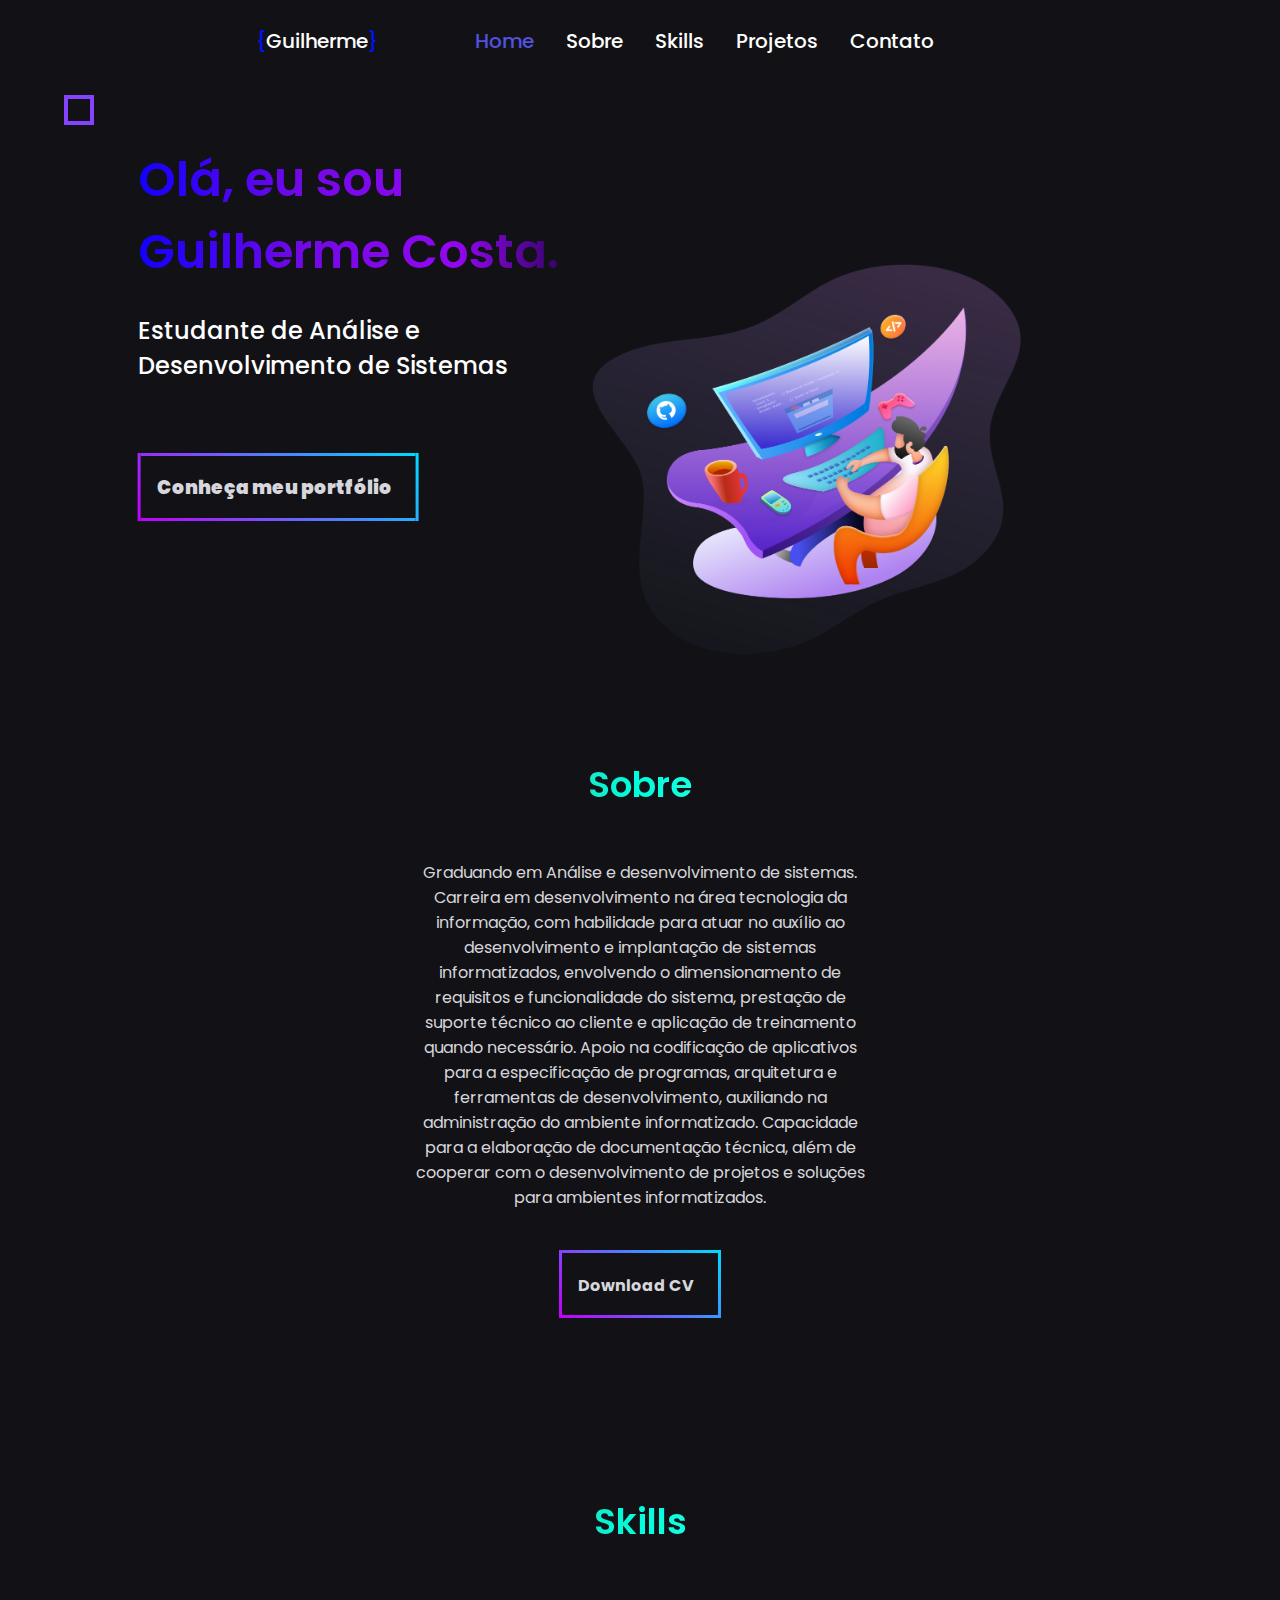
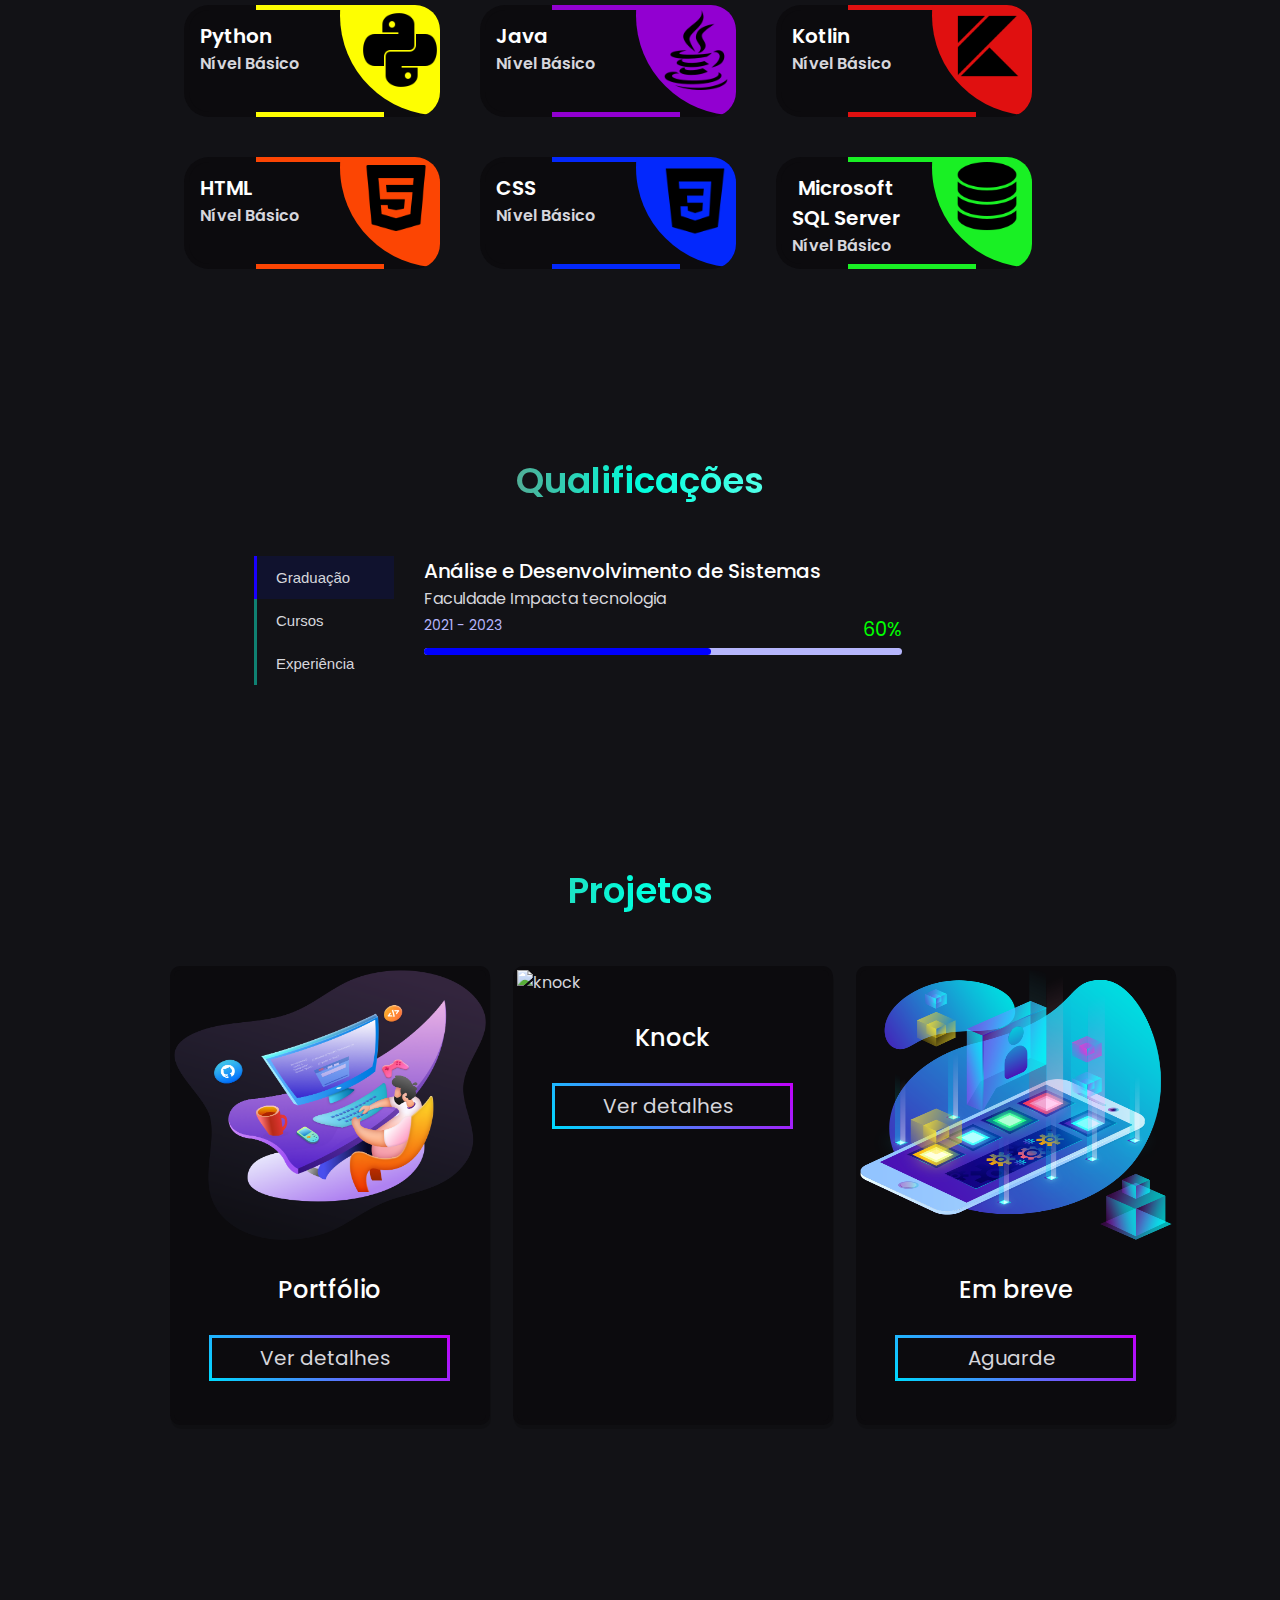
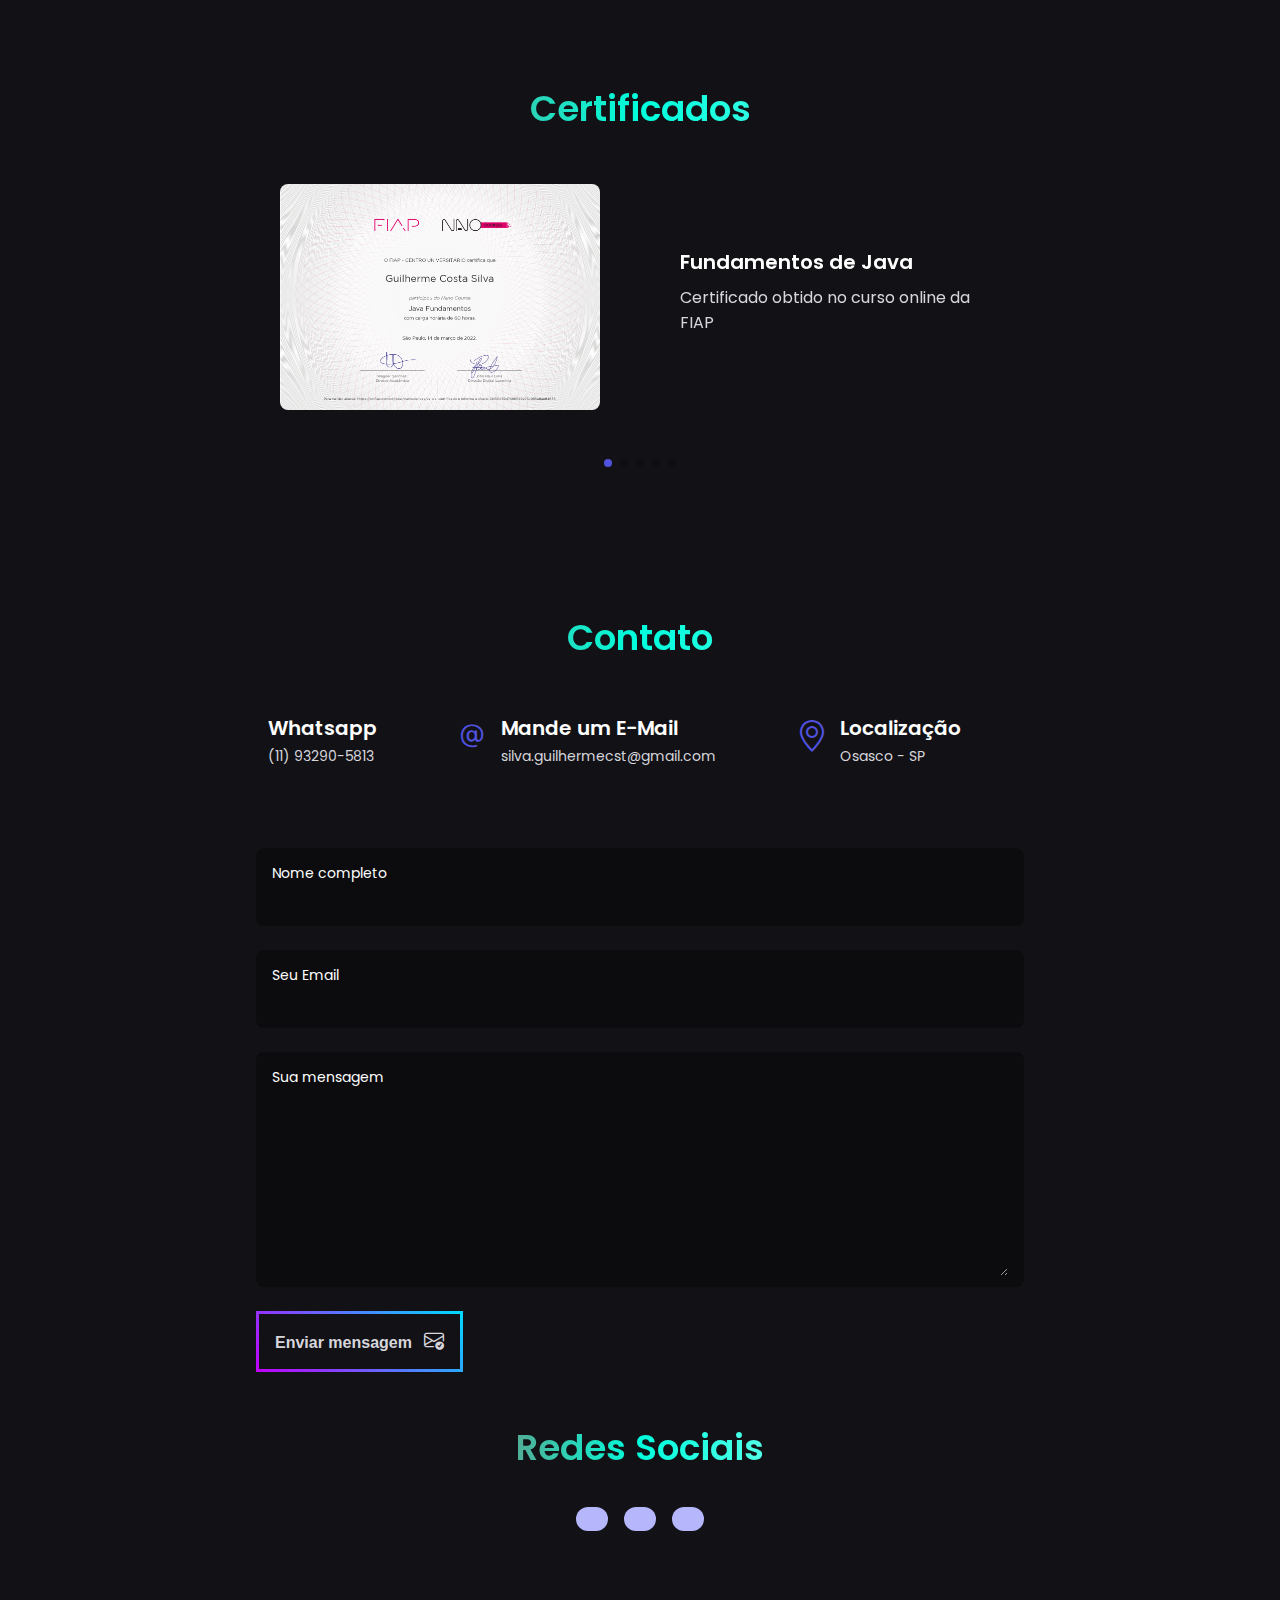
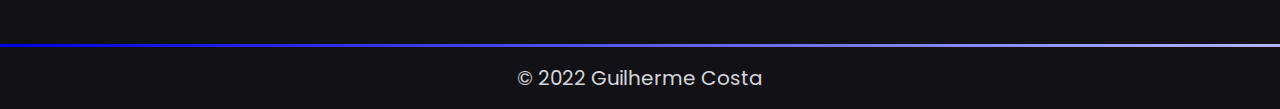
==== commit fb88d8b6: "Add files via upload" ====
--- a/index.html
+++ b/index.html
@@ -96,8 +96,8 @@
           </div>
 
           <div class="home_data">
-            <h1 class="home_title">Olá, eu sou <br> Guilherme Costa<span class="score">.</span></h1>
-            <h3 class="home_subtitle home_animation">Estudante de Análise e Desenvolvimento de Sistemas<h3>
+            <h1 class="home_title">Olá, eu sou <br> Guilherme Costa<span class="score">.</span></h1><br>
+            <h3 class="home_subtitle home_animation">Estudante de Análise e Desenvolvimento de Sistemas<h3><br><br>
 
                 <a href="#portfolio" class="button_main">
                   <b>Conheça meu portfólio</b> <i class="uil uil-message button_icon"></i>
@@ -359,50 +359,98 @@
 
     </section>
 
-            <!--==================== PORTFOLIO ====================-->
+    <!--==================== PORTFOLIO ====================-->
     <section class="portfolios section" id="portfolio">
       <h2 class="section_title">Projetos</span></h2>
-  
+
       <div class="portfolios_container container grid">
         <!--==================== PORTFOLIO 1 ====================-->
         <div class="portfolios_content">
-              <div>
-                <img class="portfolio_img" src="assets/imagens/developer.png" 
-                alt="Tribal Tattoo">  
-                <h3 class="portfolios_title"><i class="uil uil-pen portfolios_icon"></i>Portfólio</h3>
-              </div>
-
-              <span class=" portfolios_button">
-                Ver detalhes 
-                <i class="uil uil-arrow-right button_icon"></i>
-              </span>
-
-              <div class="portfolios_modal">
-                  <div class="portfolios_modal-content">
-                      <h4 class="portfolios_modal-title">Portfólio<i class="uil uil-layers button_icon pont"></i></h4>
-                      <i class="uil uil-times portfolios_modal-close"></i>
-
-                      <p>Inspirado no portfólio de Evander Inacio, esse projeto foi desenvolvido<br>com o propósito de apresentar um pouco sobre mim.</p> 
-                    
-                    <div class="portfolio_tech">
-                       <h3><i class="uil uil-check-circle portfolios_modal-icon"></i> Tecnologias:</h3>
-                       <article class="portfolio_tech-icon">
-                        <div class="button button--flex ">HTML</div> 
-                        <div class="button button--flex">CSS</div>
-                        <div class="button button--flex ">JAVASCRIPT</div></article>
-                      </div>
-
-                        <div class="portfolio_button">
-                          <a href="https://github.com/Guilhermecst/Portfolio" target="_blank" class="button button--flex button--white">
-                          <i class="uil uil-github-alt button_icon"></i> Github</a>
-
-                          <i class="uil uil-signout button_icon"></i></a>
-                        </div>
-                  </div>
-              </div>
+          <div>
+            <img class="portfolio_img" src="assets/imagens/developer.png" alt="portfolio">
+            <h3 class="portfolios_title"><i class="uil uil-pen portfolios_icon"></i>Portfólio</h3>
+          </div>
+
+          <span class=" portfolios_button">
+            Ver detalhes
+            <i class="uil uil-arrow-right button_icon"></i>
+          </span>
+
+          <div class="portfolios_modal">
+            <div class="portfolios_modal-content">
+              <h4 class="portfolios_modal-title">Portfólio<i class="uil uil-layers button_icon pont"></i></h4>
+              <i class="uil uil-times portfolios_modal-close"></i>
+
+              <p>Inspirado no portfólio de Evander Inacio, esse projeto foi desenvolvido<br>com o propósito de
+                apresentar um pouco sobre mim.</p>
+
+              <div class="portfolio_tech">
+                <h3><i class="uil uil-check-circle portfolios_modal-icon"></i> Tecnologias:</h3>
+                <article class="portfolio_tech-icon">
+                  <div class="button button--flex ">HTML</div>
+                  <div class="button button--flex">CSS</div>
+                  <div class="button button--flex ">JAVASCRIPT</div>
+                </article>
+              </div>
+
+              <div class="portfolio_button">
+                <a href="https://github.com/Guilhermecst/Portfolio" target="_blank"
+                  class="button button--flex button--white">
+                  <i class="uil uil-github-alt button_icon"></i> Github</a>
+
+                <i class="uil uil-signout button_icon"></i></a>
+              </div>
+            </div>
+          </div>
         </div>
 
         <!--==================== PORTFOLIO 2 ====================-->
+
+        <div class="portfolios_content">
+          <div>
+            <img class="portfolio_img" src="assets/imagens/logo.png" alt="knock">
+            <h3 class="portfolios_title"><i class="uil uil-pen portfolios_icon"></i>Knock</h3>
+          </div>
+
+          <span class=" portfolios_button">
+            Ver detalhes
+            <i class="uil uil-arrow-right button_icon"></i>
+          </span>
+
+          <div class="portfolios_modal">
+            <div class="portfolios_modal-content">
+              <h4 class="portfolios_modal-title">Portfólio<i class="uil uil-layers button_icon pont"></i></h4>
+              <i class="uil uil-times portfolios_modal-close"></i>
+
+              <p>A Knock é um projeto que simula uma plataforma de leilão, seu back-end está integrado na nuvem na AWS,
+                e toda vez que é realizado um cadastro de usuário, produto e até um lance, é executado uma função Lambda
+                integrada no API Gateway escrita em Python que alimenta o banco de dados não relacional DynamoDB com os
+                dados fornecidos pelo usuário. O site está hospedado em um bucket S3 também na AWS.
+
+                URL: http://knock-login.s3-website-us-east-1.amazonaws.com/</p>
+
+              <div class="portfolio_tech">
+                <h3><i class="uil uil-check-circle portfolios_modal-icon"></i> Tecnologias:</h3>
+                <article class="portfolio_tech-icon">
+                  <div class="button button--flex ">HTML</div>
+                  <div class="button button--flex">CSS</div>
+                  <div class="button button--flex ">JAVASCRIPT</div>
+                  <div class="button button--flex">AWS</div>
+                </article>
+              </div>
+
+              <div class="portfolio_button">
+                <a href="https://github.com/Guilhermecst/Knock-Leilao" target="_blank"
+                  class="button button--flex button--white">
+                  <i class="uil uil-github-alt button_icon"></i>Github</a>
+
+                <i class="uil uil-signout button_icon"></i></a>
+              </div>
+            </div>
+          </div>
+        </div>
+
+        <!--==================== PORTFOLIO 3 ====================-->
 
         <div class="portfolios_content visibility">
           <div>
--- a/assets/css/style.css
+++ b/assets/css/style.css
@@ -0,0 +1,1712 @@
+/*============ GOOGLE FONTS ===============*/
+@import url('https://fonts.googleapis.com/css2?family=Poppins:wght@400;500;600&display=swap');
+
+/*============ VARIABLES ===============*/
+:root {
+  --header-height: 3.5rem;
+
+  /*====== Colors ======*/
+  --hue-color: 240;
+
+  /*====== HSL color mode ======*/
+  --first-color: hsl(var(--hue-color), 70%, 60%);
+  --fisrt-color-second: hsl(var(--hue-color), 1%, 6%);
+  --first-color-alt: hsl(var(--hue-color), 50%, 50%);
+  --first-color-lighter: hsl(var(--hue-color), 92%, 85%);
+  --title-color: hsl(var(--hue-color), 8%, 100%);
+   --title-color-gradient: linear-gradient(to left, #03001e, #9307f1,
+   #7109e7 , #1100ff );
+   --subtitle-section-gradient: linear-gradient(to left, #ffffff, #00ffdd, #fa0404);
+  --text-color: hsl(var(--hue-color), 8%, 85%);
+  --text-color-lighter: hsl(var(--hue-color), 20%, 70%);
+  --text-color-button: hsl(var(--hue-color), 0%, 0%);
+  --input-color: hsl(var(--hue-color), 8%, 5%);
+  --body-color: hsl(var(--hue-color), 10%, 8%);
+  --header-color: hsl(var(--hue-color), 10%, 8%);
+  --container-color: hsl(257, 10%, 5%);
+  --qualification-bar-color: hsl(var(--hue-color), 92%, 85%);
+  --qualification-color: hsl(var(--hue-color), 100%, 50%);
+  --scroll-thumb-color: hsl(var(--hue-color), 68%, 50%);
+  --scroll-bar-color: hsl(var(--hue-color), 10%, 15%);
+  
+
+  /*====== Font alt  ======*/
+  --body-font: 'Poppins', sans-serif;
+
+  /*====== font sizes ======*/
+  --big-font-size: 2rem;
+  --h1-font-size: 1.5rem;
+  --h2-font-size: 1.25rem;
+  --h3-font-size: 1.125rem;
+  --normal-font-size: 0.938rem;
+  --small-font-size: 0.813rem;
+  --smaller-font-size: 0.75rem;
+
+  /*====== Font weight (peso) ======*/
+  --font-medium: 500;
+  --font-semi-bold: 600;
+
+  /*====== Margens bottom ======*/
+  --mb-0-25: 0.25rem;
+  --mb-0-5: 0.5rem;
+  --mb-0-75: 0.75rem;
+  --mb-1: 1rem;
+  --mb-1-5: 1.5rem;
+  --mb-2: 2rem;
+  --mb-2-5: 2.5rem;
+  --mb-3: 3rem;
+
+  /*====== z index =====*/
+  --z-tooltip: 10;
+  --z-fixed: 100;
+  --z-modal: 1000;
+}
+
+@media screen and (min-width: 968px) {
+  :root {
+    --big-font-size: 3rem;
+    --h1-font-size: 2.25rem;
+    --h2-font-size: 1.5rem;
+    --h3-font-size: 1.25rem;
+    --normal-font-size: 1rem;
+    --small-font-size: 0.875rem;
+    --smaller-font-size: 0.813rem;
+  }
+}
+
+/*================ BASE =========================*/
+* {
+  box-sizing: border-box;
+  padding: 0;
+  margin: 0;
+}
+
+html {
+  scroll-behavior: smooth;
+}
+
+body {
+  margin: 0 0 var(--header-height) 0;
+  font-family: var(--body-font);
+  font-size: var(--normal-font-size);
+  background-color: var(--body-color);
+  color: var(--text-color);
+}
+
+h1 {
+  background-image: var(--title-color-gradient);
+  font-weight: var(--font-semi-bold);
+  background-clip: text;
+  -webkit-background-clip: text; 
+  -webkit-text-fill-color: transparent;
+  color: var(--title-color);
+}
+
+h2,
+h3,
+h4 {
+  color: var(--title-color);
+  font-weight: var(--font-semi-bold);
+}
+
+ul {
+  list-style: none;
+}
+
+a {
+  text-decoration: none;
+}
+
+img {
+  max-width: 100%;
+  height: auto;
+}
+
+/*================ REUSABLE CSS CLASS (REUTILIZAVEL) =========================*/
+.section {
+  padding: 2.5rem 0 4rem;
+  margin-bottom: var(--mb-3);
+}
+
+.section_title {
+  font-size: var(--h1-font-size);
+  background-image: var(--subtitle-section-gradient);
+  font-weight: var(--font-semi-bold);
+  background-clip: text;
+  -webkit-background-clip: text; 
+  -webkit-text-fill-color: transparent;
+  color: var(--title-color);
+  margin-bottom: var(--mb-3);
+  text-align: center;
+}
+
+.score {
+  color: var(--first-color);
+  font-size: var(--mb-3);
+}
+
+.pont {
+  color: var(--first-color);
+}
+
+.light {
+  color: var(--text-color);
+}
+
+/*================ LAYOUT =========================*/
+.container {
+  max-width: 768px;
+  margin-left: var(--mb-1-5);
+  margin-right: var(--mb-1-5);
+}
+
+.grid {
+  display: grid;
+  gap: 1.5rem;
+}
+
+.header {
+  width: 100%;
+  position: fixed;
+  top: 0;
+  left: 0;
+  z-index: var(--z-fixed);
+  background-color: var(--header-color);
+}
+
+/*================ DARK / LIGHT =========================*/
+/*===== Variables =======*/
+body.sun-theme {
+  /*====== HSL color light ======*/
+  --first-color: hsl(var(--hue-color), 90%, 32%);
+  --fisrt-color-second: hsl(var(--hue-color), 30%, 50%);
+  --first-color-alt: hsl(var(--hue-color), 70%, 40%);
+  --first-color-lighter: hsl(var(--hue-color), 2%, 5%);
+  --title-color: hsl(var(--hue-color), 0%, 0%);
+  --title-color-gradient: linear-gradient(to left, #03001e, #9307f1,
+   #7109e7 , #1100ff );
+   --subtitle-section-gradient: linear-gradient(to left, #fb06c2, #7300ff, #04fa7f);
+  --text-color: hsl(var(--hue-color), 2%, 1%);
+  --text-color-alt: hsl(var(--hue-color), 90%, 50%);
+  --input-color: hsl(var(--hue-color), 65%, 90%);
+  --body-color: hsl(var(--hue-color), 98%, 97%);
+  --header-color: hsl(var(--hue-color), 98%, 97%);
+  --container-color: hsl(var(--hue-color), 8%, 90%);
+  --qualification-bar-color: hsl(var(--hue-color), 2%, 70%);
+  --qualification-color: hsl(var(--hue-color), 100%, 42%);
+  --scroll-bar-color: hsl(var(--hue-color), 98%, 87%);
+ 
+}
+
+/*============== LIGHT BUTTON ===============*/
+.nav_btns {
+  display: flex;
+  align-items: center;
+}
+
+/*========== LIGHT MODE ==============*/
+.change-theme {
+  font-size: 1.5rem;
+  color: var(--title-color);
+  margin-right: var(--mb-1);
+  cursor: pointer;
+}
+
+.change-theme:hover {
+  color: var(--first-color);
+}
+
+/*================ NAVIGATION =========================*/
+.nav {
+  max-width: 768px;
+  height: 4rem;
+  display: flex;
+  justify-content: space-between;
+  align-items: center;
+}
+
+.nav_logo,
+.nav_toggle {
+  color: var(--title-color);
+  font-weight: var(--font-medium);
+}
+
+.nav_logo {
+  font-size: 1.125rem;
+}
+
+.logo_cor {
+  color: #0011ff;
+}
+
+.nav_toggle {
+  font-size: 1.5rem;
+  cursor: pointer;
+}
+
+.nav_toggle:hover {
+  color: var(--first-color);
+}
+
+@media screen and (max-width: 767px) {
+  .nav_menu {
+    position: fixed;
+    top: -100%;
+    left: 0;
+    width: 100%;
+    opacity: 0.98;
+    background-color: var(--header-color);
+    padding: 3rem 2.5rem 5rem;
+    box-shadow: 0 1px 4px rgba(0, 0, 0, 0.15);
+    border-radius: 1.5rem 1.5rem 0 0;
+    transition: 0.3s;
+  }
+}
+
+.nav_list {
+  gap: 1.5rem;
+  grid-template-columns: repeat(2, 1fr);
+}
+
+.nav_link {
+  display: flex;
+  flex-direction: column;
+  align-items: center;
+  font-size: var(--h2-font-size);
+  color: var(--title-color);
+  font-weight: var(--font-medium);
+}
+
+.nav_link:hover {
+  color: var(--first-color);
+}
+
+.nav_close {
+  position: absolute;
+  right: 1.3rem;
+  top: 0.5rem;
+  font-size: 2rem;
+  cursor: pointer;
+  color: var(--title-color);
+}
+
+.nav_close:hover {
+  color: var(--first-color-alt);
+}
+
+/*======== Show menu =========*/
+.show-menu {
+  top: 0;
+}
+
+/*======== Active Link =========*/
+.active-link {
+  color: var(--first-color);
+}
+
+/*=============== HOME =========================*/
+.home_container {
+  gap: 1rem;
+}
+
+.home_content {
+  grid-template-columns: 0.5fr 3fr;
+  padding-top: 3.5rem;
+  align-items: center;
+}
+
+.effect-wrap .effect {
+  position: absolute;
+  z-index: -1;
+}
+
+.effect-1 {
+  position: absolute;
+  width: 30px;
+  height: 30px;
+  border: 4px solid #8543ff;
+  left: 86%;
+  top: 82%;
+  animation: cubo 5s linear infinite;
+}
+
+.effect-3 {
+  position: absolute;
+  left: 80%;
+  bottom: 55%;
+  width: 40px;
+  display: flex;
+  flex-wrap: wrap;
+  justify-content: space-between;
+  animation: top 5s ease-in-out infinite;
+  display: none;
+}
+
+.developer-img {
+  margin-left: 8rem;
+  height: 24.4rem;
+  width: max-content;
+}
+
+@keyframes cubo {
+  0% {
+    transform: rotate(0deg);
+  }
+
+  100% {
+    transform: rotate(360deg);
+  }
+}
+
+@keyframes top {
+  0%,
+  100% {
+    transform: translateY(0px);
+  }
+
+  50% {
+    transform: translateY(30px);
+  }
+}
+
+.home_social {
+  display: flex;
+  grid-template-columns: max-content;
+  row-gap: 1rem;
+}
+
+.home_social-icon {
+  font-size: 1.25rem;
+  color: var(--first-color);
+  margin-left: var(--mb-1);
+}
+
+.home_social-icon:hover {
+  color: var(--title-color);
+  transform: scale(1.4);
+  text-shadow: 0 0 3px #fff;
+}
+
+.home_desktop {
+  display: none;
+}
+
+.home_content .home_data {
+  grid-column: 1/4;
+}
+
+.home_title {
+  font-size: var(--big-font-size);
+}
+
+.home_subtitle {
+  font-size: var(--h3-font-size);
+  color: var(--title-color);
+  font-weight: var(--font-medium);
+  margin-bottom: var(--mb-0-75);
+}
+
+@keyframes cursor {
+  from {
+    border-right-color: var(--text-color);
+  }
+  to {
+    border-right-color: transparent;
+  }
+}
+@keyframes line {
+  from {
+    width: 0;
+  }
+  to {
+    width: 13.7em;
+  }
+}
+
+.home_description {
+  margin-bottom: var(--mb-0-75);
+}
+
+/*=========== BUTTONS =========*/
+.button {
+  display: inline-block;
+  background-color: #0011ff;
+  color: #fff;
+  padding: 1rem;
+  border-radius: 5rem;
+  font-weight: var(--font-medium);
+}
+
+.button:hover {
+  background-color: #080808;
+}
+
+.button_main {
+  display: inline-block;
+  background-color: var(--body-color);
+  color: var(--text-color);
+  padding: 1rem;
+
+  border: 3px solid;
+  border-image: linear-gradient(225deg, #00d9ff 0%, #c001fa 100%) 1;
+}
+
+.button_main:hover {
+  background: linear-gradient(225deg, #00d9ffe1 0%, #d502face 100%);
+  color: var(--text-color-button);
+}
+
+.button_icon {
+  font-size: 1.25rem;
+  margin-left: var(--mb-0-5);
+  transition: 0.3s;
+}
+
+.button--white {
+  background-color: var(--first-color-lighter);
+  color: var(--body-color);
+  margin-bottom: var(--mb-1-5);
+}
+
+.button--white:hover {
+  background-color: var(--first-color-alt);
+}
+
+.button--flex {
+  justify-items: center;
+  align-items: center;
+}
+
+.button--small {
+  padding: 0.75rem 1rem;
+}
+
+.button--link {
+  padding: 0;
+  background-color: transparent;
+  color: var(--first-color);
+}
+
+.button--link:hover {
+  background-color: transparent;
+  color: var(--first-color);
+}
+
+/*=============== ABOUT =========================*/
+.section_title {
+  position: initial;
+}
+
+.about_description {
+  text-align: center;
+  margin-bottom: var(--mb-2-5);
+  padding-left: 20%;
+  padding-right: 20%;
+}
+
+.about_buttons {
+  display: flex;
+  justify-content: center;
+  align-items: center;
+}
+
+/*=============== SKILLS =========================*/
+.skills_container {
+  justify-content: center;
+  align-items: center;
+}
+
+.skills_cursor {
+  text-align: center;
+  margin-left: var(--mb-1);
+  margin-right: var(--mb-1);
+  margin-bottom: var(--mb-2-5);
+  color: var(--text-color);
+}
+
+.skills_card {
+  position: relative;
+  width: 3rem;
+  height: 7rem;
+  margin: var(--mb-0-5);
+  border-radius: 25px;
+  background-color: var(--container-color);
+  overflow: hidden;
+  transition: 0.5s;
+  cursor: pointer;
+}
+
+.skills_card .card-border::before {
+  content: '';
+  position: absolute;
+  width: 8rem;
+  left: 4.5rem;
+  top: -50%;
+  height: 50rem;
+  animation: barra 6s linear 0s infinite normal none running;
+}
+
+@keyframes barra {
+  0% {
+    transform: rotate(0deg);
+  }
+
+  100% {
+    transform: rotate(350deg);
+  }
+}
+
+/*==== border card ====*/
+
+.skills_card .python::before {
+  background: hsl(60, 99%, 50%);
+}
+
+.skills_card .java::before {
+  background: hsl(282, 100%, 41%);
+}
+
+.skills_card .kotlin::before {
+  background: hsl(0, 87%, 47%);
+}
+
+.skills_card .html::before {
+  background: hsl(16, 98%, 50%);
+}
+
+.skills_card .css::before {
+  background: hsl(231, 98%, 50%);
+}
+
+.skills_card .sql::before {
+  background: hsl(123, 88%, 52%);
+}
+
+.skills_card::after {
+  content: '';
+  position: absolute;
+  inset: 5px;
+  background: var(--container-color);
+  border-radius: 20px;
+}
+
+.circle {
+  position: relative;
+  width: 100%;
+  height: 100%;
+  clip-path: circle(100px at right 10px);
+  align-items: center;
+  z-index: 1;
+}
+
+.circle1 {
+  background: hsl(60, 99%, 50%);
+}
+
+.circle2 {
+  background: hsl(282, 100%, 41%);
+}
+
+.circle3 {
+  background: hsl(0, 87%, 47%);
+}
+
+.circle4 {
+  background: hsl(16, 98%, 50%);
+}
+
+.circle5 {
+  background-color: hsl(231, 98%, 50%);
+}
+
+.circle6 {
+  background-color: hsl(123, 88%, 52%);
+}
+
+.card_title {
+  color: var(--title-color);
+  font-size: var(--h3-font-size);
+  position: relative;
+  bottom: 20rem;
+  z-index: 1;
+  display: flex;
+  text-align: center;
+  margin-left: 1rem;
+  margin-top: 14rem;
+}
+
+.card_subtitle {
+  color: var(--text-color);
+  position: relative;
+  bottom: 20rem;
+  margin-left: 1rem;
+  z-index: 1;
+}
+
+.skills_img {
+  position: relative;
+  left: 11.8rem;
+  top: 0.3rem;
+  z-index: 1;
+}
+
+.circle1 .skills_img {
+  width: 5rem;
+}
+
+.circle2 .skills_img {
+  width: 5rem;
+}
+
+.circle3 .skills_img {
+  width: 4.5rem;
+}
+
+.circle4 .skills_img {
+  width: 4.5rem;
+}
+
+.circle5 .skills_img {
+  width: 4.87rem;
+}
+
+.circle6 .skills_img {
+  width: 4.4rem;
+}
+
+/*=============== QUALIFICATION =========================*/
+.qualification_container {
+  row-gap: 0;
+}
+
+.qualification_titles {
+  margin-bottom: var(--mb-0-75);
+  justify-content: space-between;
+}
+
+.qualification_description {
+  font-size: var(--normal-font-size);
+  margin-bottom: var(--mb-0-25);
+}
+
+.qualification_tabs {
+  margin-bottom: var(--mb-1);
+}
+
+.qualification_button {
+  font-size: var(--h3-font-size);
+  font-weight: var(--font-medium);
+  cursor: pointer;
+}
+
+.qualification_button:hover {
+  color: var(--first-color);
+}
+
+.qualification_icon {
+  font-size: 1.8rem;
+  margin-right: var(--mb-0-25);
+}
+
+.qualification_name {
+  font-size: var(--h3-font-size);
+  font-weight: var(--font-medium);
+}
+
+.qualification_calendar {
+  font-size: var(--small-font-size);
+  color: var(--first-color-lighter);
+  margin-bottom: var(--mb-0-25);
+}
+
+.qualification_bar,
+.qualification_percentage {
+  height: 7px;
+  border-radius: 0.25rem;
+}
+
+.qualification_bar {
+  background-color: var(--qualification-bar-color);
+  margin-bottom: var(--mb-2);
+}
+
+.status {
+  float: right;
+  font-size: 1.2rem;
+}
+
+.qualification_number .pont-red {
+  color: #ff0000;
+}
+
+.qualification_number .pont-purple {
+  color: hsl(282, 100%, 41%);
+}
+
+.qualification_number .pont-green {
+  color: #00ff00;
+}
+
+.qualification_number .pont-pink {
+  color: #fb00ff;
+}
+
+.qualification_number .pont-cyan {
+  color: #00ffff;
+}
+
+.qualification_number .pont-orange {
+  color: hsl(16, 98%, 50%);
+}
+
+.qualification_percentage {
+  display: block;
+  background-color: var(--qualification-color);
+  margin-bottom: var(--mb-2);
+}
+
+.qualification_cloud_adm {
+  width: 33%;
+}
+
+.qualification_impacta {
+  width: 60%;
+}
+
+/*========= MENU LATERAL =============*/
+.tab-wrap {
+  display: flex;
+  margin-top: 2rem;
+}
+
+.tab {
+  float: left;
+  width: 18%;
+}
+
+.tab button {
+  display: block;
+  background-color: inherit;
+  color: var(--text-color);
+  padding: 13px 20px;
+  width: 100%;
+  border: none;
+  outline: none;
+  text-align: left;
+  cursor: pointer;
+  transition: 0.3s;
+  font-size: 15px;
+  position: relative;
+}
+
+.tab button:hover {
+  background-color: hsla(235, 87%, 33%, 0.181);
+}
+
+.tab button.active {
+  position: relative;
+  background: hsla(235, 87%, 33%, 0.181);
+}
+
+.tab button.active::before {
+  content: '';
+  position: absolute;
+  left: -2px;
+  top: 0;
+  height: 100%;
+  border-left: 3px solid #1900ff;
+  z-index: 1;
+}
+
+.tab button::after {
+  content: '';
+  position: absolute;
+  left: -2px;
+  top: 0;
+  height: 100%;
+  border-left: 3px solid hsla(172, 84%, 36%, 0.738);
+}
+
+.tabcontent {
+  float: left;
+  padding: 0px 30px;
+  width: 70%;
+  border-left: none;
+}
+
+.tab-list {
+  padding-left: 20px;
+}
+
+.tab-list li {
+  padding-bottom: 1rem;
+}
+
+@media (max-width: 768px) {
+  .tab {
+    float: left;
+    width: 100%;
+    margin-bottom: var(--mb-1-5);
+  }
+
+  .tabcontent {
+    padding: 0;
+    width: 100%;
+  }
+
+  .tab-wrap {
+    flex-direction: column;
+  }
+}
+
+/*=============== PORTFOLIO =========================*/
+.portfolios_container {
+  gap: 1.5rem;
+  margin-bottom: 5rem;
+}
+
+.visibility {
+  display: none;
+}
+
+.portfolios_content {
+  position: relative;
+  background-color: var(--container-color);
+  border-radius: 10px;
+  box-shadow: 1px 4px rgba(0, 0, 0, 0.15);
+  transition: 0.3s;
+  border: 4px solid var(--container-color);
+}
+
+.portfolios_content:hover {
+  -o-border-image: linear-gradient(225deg, #0004fa 0%, #bd0bd4 100%) 1;
+  border-image: linear-gradient(225deg, #0400ff 0%, #8500aa 100%) 1;
+}
+
+.portfolios_icon {
+  justify-content: center;
+  font-size: 1.5rem;
+  color: var(--first-color);
+}
+
+.portfolio_img {
+  width: 75vw;
+  height: 30vh;
+  margin-bottom: var(--mb-1);
+}
+
+.portfolios_title {
+  font-size: var(--h2-font-size);
+  margin-bottom: var(--mb-1-5);
+  font-weight: var(--font-medium);
+  text-align: center;
+}
+
+.portfolios_button {
+  font-size: var(--h3-font-size);
+  justify-content: center;
+  border: 3px solid;
+  border-image: linear-gradient(225deg, #c001fa 0%, #00d9ff 100%) 1;
+  padding: 5px;
+  color: var(--text-color);
+  margin: 0 2.2rem;
+  display: flex;
+  margin-bottom: var(--mb-2-5);
+  cursor: pointer;
+}
+
+.portfolios_button:hover {
+  transition: 0.3s;
+  -o-border-image: linear-gradient(225deg, #0004fa 0%, #bd0bd4 100%) 1;
+  border-image: linear-gradient(225deg, #0400ff 0%, #8500aa 100%) 1;
+  color: #ff0000;
+}
+
+.portfolios_modal {
+  position: fixed;
+  top: 0;
+  left: 0;
+  right: 0;
+  bottom: 0;
+  overflow: auto;
+  display: flex;
+  align-items: center;
+  justify-content: center;
+  background-color: rgba(0, 0, 0, 0.7);
+  padding: 0 1rem;
+  z-index: var(--z-modal);
+  opacity: 0;
+  visibility: hidden;
+  transition: 0.3s;
+}
+
+.portfolios_modal-content {
+  position: relative;
+  background-color: var(--container-color);
+  padding: 1.5rem;
+  border-radius: 0.5rem;
+}
+
+.portfolios_modal-portfolios {
+  row-gap: 1rem;
+}
+
+.portfolios_modal-title {
+  font-size: var(--h3-font-size);
+  font-weight: var(--font-medium);
+  margin-bottom: var(--mb-1-5);
+}
+
+.portfolios_modal-close {
+  position: absolute;
+  top: 1rem;
+  right: 1rem;
+  font-size: 1.5rem;
+  color: var(--first-color);
+  cursor: pointer;
+}
+
+.portfolio_tech {
+  margin-top: var(--mb-0-75);
+  margin-bottom: var(--mb-1-5);
+}
+
+.portfolio_tech h3{
+  margin-bottom: var(--mb-0-25);
+}
+
+.portfolio_tech-icon a {
+  display: inline-flex;
+  gap: 1rem;
+  border: 0 solid;
+  border-radius: 5px;
+  padding: 6px 1rem;
+  margin: 5px 3px;  
+}
+
+.portfolio_tech-icon a:hover{
+  background: var(--first-color);
+}
+
+.portfolios_modal-icon {
+  color: var(--first-color);
+}
+
+@media (min-width: 340px) {
+  .portfolio_button {
+    display: flex;
+    gap: 1rem;
+    justify-content: flex-end;
+  }
+}
+
+.github {
+  text-align: center;
+}
+
+.github_title{
+  background-image: var(--title-color-gradient);
+  background-clip: text;
+  -webkit-background-clip: text; 
+  -webkit-text-fill-color: transparent;
+  color: var(--text-color);
+}
+
+.github_img {
+  width: 300px;
+  justify-self: center;
+}
+
+.github_img:hover {
+  transform: scale(1.1);
+}
+
+/*======== ACTIVE MODAL ============*/
+.active-modal {
+  opacity: 1;
+  visibility: visible;
+}
+
+
+/*=============== SERVICES =========================*/
+.services {
+  gap: 1.5rem;
+}
+
+#services {
+  display: grid;
+}
+
+.service_content article {
+  height: auto;
+  justify-content: center;
+  background-color: var(--container-color);
+  padding: 1.5rem 1.2rem 1.2rem;
+  border-radius: 3px;
+  margin: 10px;
+  border: 3px solid var(--container-color);
+  cursor: pointer;
+}
+
+.service_content article:hover {
+  -o-border-image: linear-gradient(225deg, #8306f8 0%, #2b00b9c5 100%) 1;
+  border-image: linear-gradient(225deg, #a00dda 0%, #1a018a 100%) 1;
+}
+
+.service_img {
+  max-width: 10rem;
+  display: block;
+  margin-left: auto;
+  margin-right: auto;
+  margin-bottom: var(--mb-2);
+}
+
+.service_title {
+  text-align: center;
+  margin-bottom: var(--mb-1);
+}
+
+.service_description {
+  text-align: center;
+}
+
+/*=============== Certificates =========================*/
+.certificate_container {
+  overflow: initial;
+  align-items: center;
+}
+
+.certificate_content {
+  padding: 0 1.5rem;
+}
+
+.certificate_img {
+  width: 300px;
+  border-radius: 0.5rem;
+  justify-self: center;
+}
+
+.certificate_title {
+  font-size: var(--h3-font-size);
+  margin-bottom: var(--mb-0-5);
+}
+
+.certificate_description {
+  margin-bottom: var(--mb-0-75);
+}
+
+.certificate_button:hover .button_icon {
+  transform: translateX(0.25rem);
+}
+
+/*=============== SWIPER =========================*/
+.swiper-button-prev::after,
+.swiper-button-next::after {
+  content: '';
+}
+
+.swiper-certificate-icon {
+  font-size: 2rem;
+  color: var(--first-color);
+}
+
+.swiper-button-prev {
+  left: -0.5rem;
+}
+
+.swiper-button-next {
+  right: -0.5rem;
+}
+
+.mySwiper .swiper-pagination {
+  bottom: -2.5rem;
+}
+
+.swiper-pagination-bullet-active {
+  background-color: var(--first-color);
+}
+
+/*=============== CONTACT =========================*/
+.contact_container {
+  row-gap: 3rem;
+}
+
+.contact_information {
+  display: flex;
+  margin-bottom: var(--mb-2);
+}
+
+.contact_icon {
+  font-size: 2rem;
+  color: var(--first-color);
+  margin-right: var(--mb-0-75);
+}
+
+.pont_white {
+  color: var(--text-color-alt);
+}
+
+.pont_white:hover {
+  color: var(--first-color-lighter);
+}
+
+.contact_title {
+  font-size: var(--h3-font-size);
+}
+
+.contact_subtitle a {
+  color: var(--text-color);
+}
+
+.contact_subtitle a:hover {
+  color: red;
+}
+
+.contact_subtitle {
+  font-size: var(--small-font-size);
+  color: var(--text-color);
+}
+
+.contact_subtitle:hover {
+  color: red;
+}
+
+.contact_content {
+  background-color: var(--input-color);
+  border-radius: 0.5rem;
+  padding: 0.75rem 1rem 0.25rem;
+}
+
+.contact_label {
+  font-size: var(--small-font-size);
+  color: var(--title-color);
+}
+
+.contact_input {
+  width: 100%;
+  background-color: var(--input-color);
+  color: var(--text-color);
+  font-family: var(--body-font);
+  font-size: var(--normal-font-size);
+  border: none;
+  outline: none;
+  padding: 0.25rem 0.5rem 0.5rem 0;
+}
+
+.button_envio {
+  font-size: medium;
+}
+
+.contact_socials h2 {
+  margin-bottom: var(--mb-2);
+}
+
+.contact_social {
+  display: grid;
+  grid-template-columns: repeat(3, .1fr);
+  gap: 1rem;
+  justify-content: center;
+  font-size: var(--mb-1-5);
+}
+
+/*=============== FOOTER =========================*/
+.footer_divider {
+  height: 3.2px;
+  background: linear-gradient(
+    270deg,
+    hsla(var(--hue-color), 95%, 85%, 1.8),
+    hsla(var(--hue-color), 100%, 45%, 2.55)
+  );
+}
+
+.footer_copy {
+  font-size: var(--h3-font-size);
+  text-align: center;
+  margin: 1rem 0;
+}
+
+.footer_copy {
+  color: var(--text-color);
+}
+
+/*========= SCROLL UP =========*/
+.scrollup {
+  position: fixed;
+  right: 1rem;
+  bottom: -20%;
+  background-color: var(--first-color);
+  opacity: 0.9;
+  padding: 0 0.3rem;
+  border-radius: 0.4rem;
+  z-index: var(--z-tooltip);
+  transition: 0.4s;
+}
+
+.scrollup:hover {
+  background-color: var(--first-color-alt);
+}
+
+.scroll_icon {
+  font-size: 1.7rem;
+  color: #fff;
+}
+
+/*========= SHOW SCROLL =========*/
+.show-scroll {
+  bottom: 3rem;
+}
+
+/*========= SCROLL BAR =========*/
+::-webkit-scrollbar {
+  width: 0.6rem;
+  background-color: var(--scroll-bar-color);
+}
+
+::-webkit-scrollbar-thumb {
+  background-color: var(--scroll-thumb-color);
+  border-radius: 0.7rem;
+}
+
+
+/*=============== MEDIA QUERIES =========================*/
+@media (max-width: 350px) {
+  .container {
+    margin-left: var(--mb-1);
+    margin-right: var(--mb-1);
+  }
+
+  .nav_menu {
+    padding: 2rem 0.25rem 4rem;
+  }
+
+  .nav_list {
+    column-gap: 0;
+  }
+
+  .home_title {
+    font-size: var(--h1-font-size);
+  }
+
+  .portfolios_modal-content {
+    padding: 1rem;
+    height: 100vh;
+  }
+
+  .contact_social{
+    display: grid;
+    grid-template-columns: repeat(3, .2fr);
+  }
+}
+
+@media (min-width: 568px) {
+  .nav_list {
+    gap: 1.5rem;
+    grid-template-columns: repeat(3, 1fr);
+  }
+
+  .container {
+    margin-left: var(--mb-1);
+    margin-right: var(--mb-1-5);
+  }
+
+  .home_data {
+    transform: translateX(1rem);
+  }
+
+  .home_subtitle {
+    font-size: var(--mb-1-5);
+  }
+
+  .home_social {
+    order: 0;
+    transform: translateX(1rem);
+    margin-bottom: var(--mb-1);
+  }
+
+  .home_social-icon {
+    font-size: var(--mb-1-5);
+  }
+
+  .effect-3 {
+    display: flex;
+  }
+
+  .about_container,
+  .skills_container,
+  .portfolios_container {
+    grid-template-columns: repeat(2, 1fr);
+  }
+
+  #services {
+    grid-template-columns: repeat(2, 1fr);
+  }
+
+  .div_contact {
+    grid-template-columns: 1fr 1fr;
+    display: grid;
+  }
+
+  .contact_social {
+    display: flex;
+    gap: 1rem;
+    justify-content: center;
+  }
+  
+}
+
+@media (min-width: 768px) {
+  .container {
+    margin-left: auto;
+    margin-right: auto;
+  }
+
+  body {
+    margin: 0;
+  }
+
+  .section {
+    padding: 6rem 0 2rem;
+  }
+
+  .header,
+  .main{
+    padding: 0 1rem;
+  }
+
+  .nav {
+    height: calc(var(--header-height) + 2rem);
+    column-gap: 3rem;
+  }
+
+  .nav_close,
+  .nav_toggle {
+    display: none;
+  }
+
+  .change-theme {
+    margin-right: 0.8rem;
+    font-size: 2rem;
+  }
+
+  .nav_list {
+    display: flex;
+    column-gap: 1.8rem;
+  }
+
+  .nav_menu {
+    margin-left: auto;
+  }
+
+  .home_container {
+    row-gap: 5rem;
+  }
+
+  .home_content {
+    padding-top: 5.5rem;
+    column-gap: 2rem;
+  }
+
+  .home_social {
+    display: grid;
+  }
+
+  .home_data {
+    transform: translateX(4.6rem);
+    margin-top: -12rem;
+  }
+
+  .effect-1 {
+    top: 15%;
+    left: 10%;
+  }
+
+  .effect-3 {
+    display: flex;
+  }
+
+  .about_container {
+    gap: 5rem;
+    display: flex;
+  }
+
+  .about_img {
+    width: 300px;
+  }
+
+  .skills_container {
+    transform: translateX(2rem);
+  }
+
+  .portfolios_container {
+    grid-template-columns: repeat(2, 1fr);
+  }
+
+  .portfolios_icon {
+    font-size: 2rem;
+  }
+
+  .visibility {
+    display: block;
+  }
+
+  #services {
+    grid-template-columns: repeat(3, 1fr);
+  }
+
+  .certificate_img {
+    width: 320px;
+  }
+
+  .certificate_content {
+    align-items: center;
+    justify-items: center;
+    display: flex;
+  }
+
+  .div_contact {
+    display: flex;
+    gap: 5rem;
+  }
+
+}
+
+@media (min-width: 994px) {
+  .header,
+  .main {
+    margin: 0;
+  }
+
+  .nav_item a {
+    font-size: var(--normal-font-size);
+  }
+
+  .nav {
+    height: calc(var(--header-height) + 1.6rem);
+    column-gap: 4rem;
+  }
+
+  .nav_list {
+    column-gap: 2rem;
+  }
+
+  .nav_logo {
+    font-size: var(--h3-font-size);
+    display: flex;
+  }
+
+  .home_content {
+    position: relative;
+  }
+
+  .home_desktop,
+  .home_data {
+    grid-column: 1/2;
+  }
+
+  .home_desktop {
+    display: inline;
+    order: 0;
+  }
+
+  .home_people {
+    position: relative;
+    left: 31rem;
+    width: 350px;
+  }
+
+  .home_data {
+    position: absolute;
+    right: 24rem;
+    top: 15rem;
+    width: 30rem;
+  }
+
+  .home_social {
+    position: absolute;
+    left: -7rem;
+    top: 8rem;
+  }
+
+  .effect-1 {
+    top: -1%;
+    left: -10%;
+  }
+
+  .effect-3 {
+    left: -13%;
+    bottom: 15%;
+  }
+
+  .icon-one {
+    position: absolute;
+    top: -1rem;
+    width: 4rem;
+    right: 1rem;
+  }
+
+  .icon-two {
+    position: absolute;
+    top: -3rem;
+    left: 1rem;
+    width: 4rem;
+  }
+
+  .icon-three {
+    position: absolute;
+    top: 13rem;
+    left: -5rem;
+    width: 4rem;
+  }
+
+  .home_icon .icon-one {
+    -webkit-animation: icon-move 4s ease 1.8s infinite alternate;
+    animation: icon-move 4s ease 1.8s infinite alternate;
+  }
+
+  .home_icon .icon-two {
+    -webkit-animation: icon-move 3s ease 1.9s infinite alternate;
+    animation: icon-move 3s ease 1.9s infinite alternate;
+  }
+
+  .home_icon .icon-three {
+    -webkit-animation: icon-move 3s ease 0.6s infinite alternate;
+    animation: icon-move 2s ease 0.6s infinite alternate;
+  }
+
+  @-webkit-keyframes icon-move {
+    0% {
+      -webkit-transform: translate3d(0, 0, 0);
+      transform: translate3d(0, 0, 0);
+    }
+    100% {
+      -webkit-transform: translate3d(10px, -40px, 0);
+      transform: translate3d(10px, -40px, 0);
+    }
+  }
+
+  @keyframes icon-move {
+    0% {
+      -webkit-transform: translate3d(0, 0, 0);
+      transform: translate3d(0, 0, 0);
+    }
+    100% {
+      -webkit-transform: translate3d(20px, -50px, 0);
+      transform: translate3d(20px, -50px, 0);
+    }
+  }
+
+  .skills_container {
+    transform: translateX(-2rem);
+    grid-template-columns: repeat(3, 1fr);
+  }
+
+  .skills_card {
+    width: 16rem;
+  }
+
+  .skills_img {
+    left: 11rem;
+  }
+
+  .portfolios_container {
+    grid-template-columns: repeat(3, 255px);
+    justify-content: center;
+  }
+
+  .certificate_content {
+    column-gap: 5rem;
+  }
+
+  .swiper-certificate-icon {
+    font-size: 3.5rem;
+  }
+
+  .swiper-button-prev {
+    left: -3.5rem;
+  }
+
+  .swiper-button-next {
+    right: -3.5rem;
+  }
+
+  .certificate_container .swiper-pagination-bullet-active {
+    bottom: -4.5rem;
+  }
+ 
+}
+
+@media (min-width: 1200px) {
+  .nav {
+    column-gap: 6rem;
+  }
+
+  .nav_item a {
+    font-size: var(--h3-font-size);
+  }
+
+  .home_people {
+    position: relative;
+    left: 28rem;
+    width: 500px;
+  }
+
+  .home_data {
+    position: absolute;
+    right: 30rem;
+    top: 15rem;
+    width: 30rem;
+  }
+
+  .home_social {
+    position: absolute;
+    left: -14rem;
+    top: 8rem;
+  }
+
+  .effect-1 {
+    top: -1%;
+    left: -25%;
+  }
+
+  .effect-3 {
+    left: -25%;
+    bottom: 10%;
+  }
+
+  .icon-one {
+    position: absolute;
+    top: -1rem;
+    width: 4rem;
+    right: 1rem;
+  }
+
+  .icon-two {
+    position: absolute;
+    top: -3rem;
+    left: 1rem;
+    width: 4rem;
+  }
+
+  .icon-three {
+    position: absolute;
+    top: 13rem;
+    left: -5rem;
+    width: 4rem;
+  }
+
+  .portfolios_container {
+    grid-template-columns: repeat(3, 255px);
+    gap: 5.5rem;
+    justify-content: center;
+  }
+
+  .portfolios_content {
+    width: 20rem;
+  }
+
+  #services {
+    grid-template-columns: repeat(3, 260px);
+    justify-content: center;
+  }
+
+}